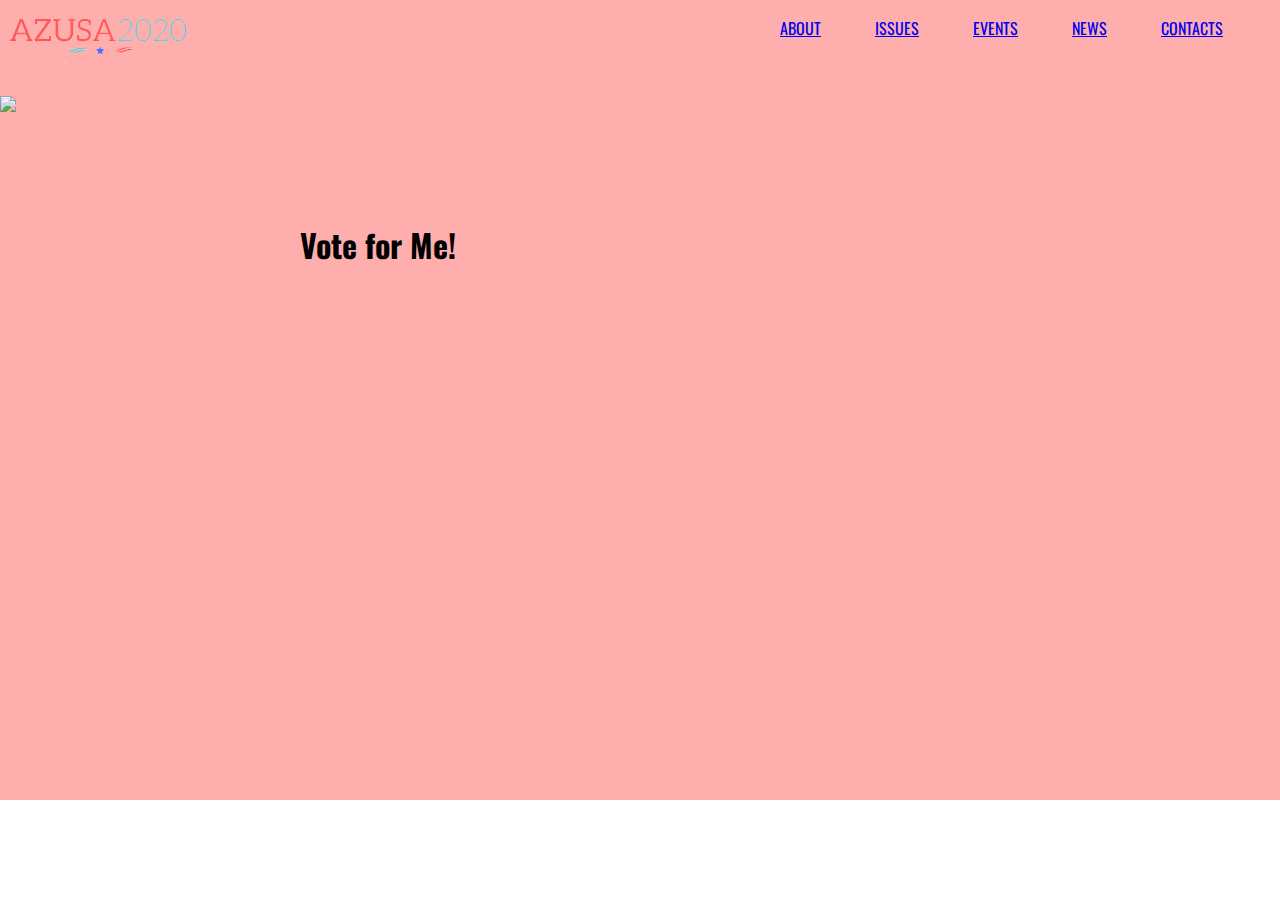
==== index/index.html @ 0a0e85ed "update" ====
<!-- we are using html 5 -->
<!DOCTYPE html>
<html>
	<head>
		<title>About</title>
		<meta name = "description"
			content = "Azusa 2020 Presidential Campaign"/>
		<meta name = "keywords"
			content = "waifu" />
		<meta name = "robots" 
			content = "nofollow" />
		<meta http-equiv = "author" 
			content = "Willis Wang & Waylon Peng" />
		<!-- cacheing - not important -->
		<meta http-equiv = "pragma" 
			content = "no-cache" />
		<link href="https://fonts.googleapis.com/css?family=Oswald|Roboto" rel="stylesheet">
		<link rel="stylesheet" type="text/css" href="style.css">
	</head>
	<body>
        <div class = "topbox">
            <div class = "movebox">
                <img src = "../images/AZUSA.png" alt = "logo" id = "logo">
                <ul id = "mainmenu">
                    <li id = "about"><a href = "/">ABOUT</a></li>
                    <li id = "issues"><a href = "/">ISSUES</a></li>
                    <li id = "about"><a href = "/">EVENTS</a></li>
                    <li id = "news"><a href = "/">NEWS</a></li>
                    <li id = "contacts"><a href = "/">CONTACTS</a></li>
                </ul>
            </div>
            <h1 id= "boxtext">Vote for Me!</h1>
            <img id = "nyan" src = "../images/nyan.png">
        </div>
	</body>
</html>
---- index/style.css ----
html, body {
	margin : 0;
	padding : 0;
	border : 0;
	outline : 0;
	font-size : 100%;
	background: transparent;
	padding : 0px;
	vertical-align: baseline;
}
body {
	font-family: 'Oswald', sans-serif;
}

.topbox {
    padding: 0px 0px 0px 0px;
    position: fixed;
    width: 100%;
    margin: inherit;
    background : #FFAEAE;
    background : rgba(255, 174, 174, 1);
    height: 800px;
}
.movebox {
    position: fixed;
    width: 100%;
    height: 70px;
}
#logo {
    float: left;
    width: 200px;
}
#mainmenu {
    font-family: 'Oswald', sans-serif;
	width : 500px;
    float: right;
    top : 0px;
    right : 0px;
	overflow : auto;
}
#mainmenu li {
	display: inline;
    margin-right : 10%;
}
#boxtext{
    position: relative;
    width: 300px;
    height: 50px;
    top : 200px;
    left: 300px;
}
#nyan{
    posiiton:absolute;
    top: 100px;
    margin-right: 10%;
}
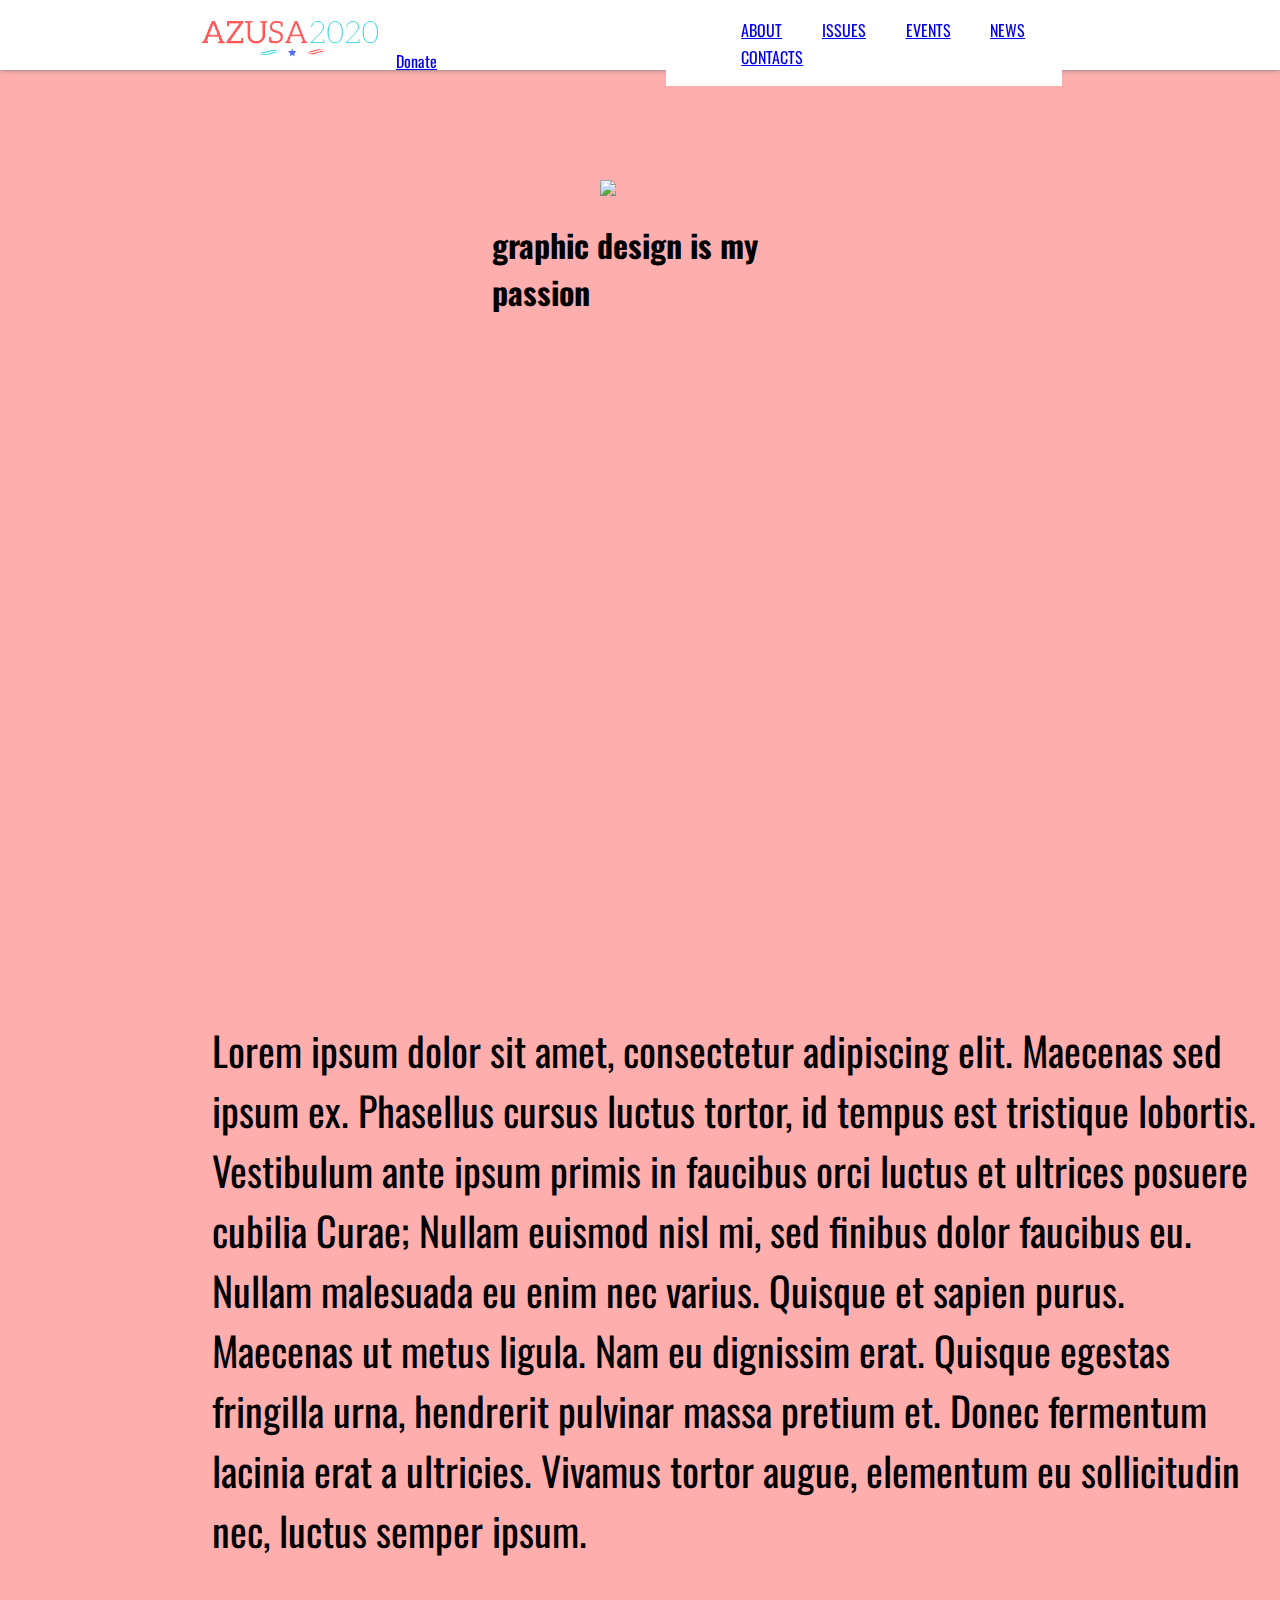
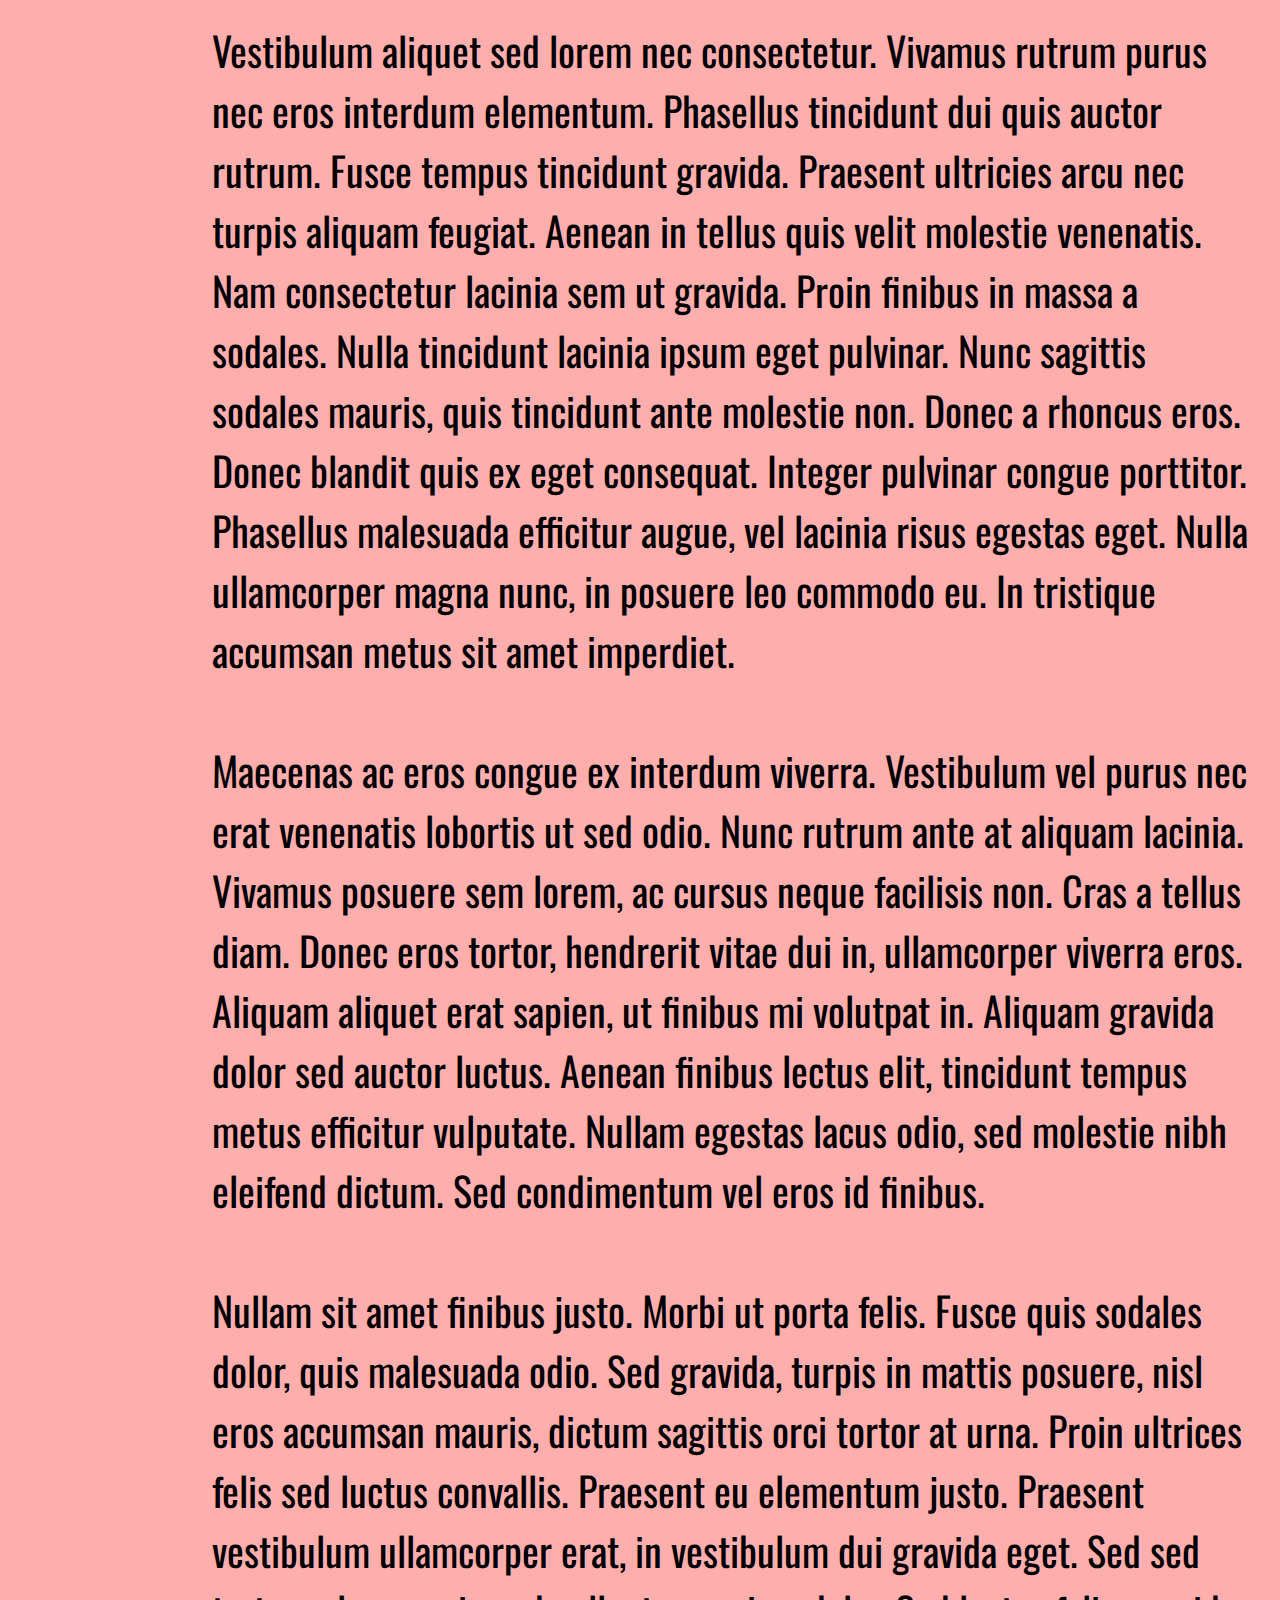
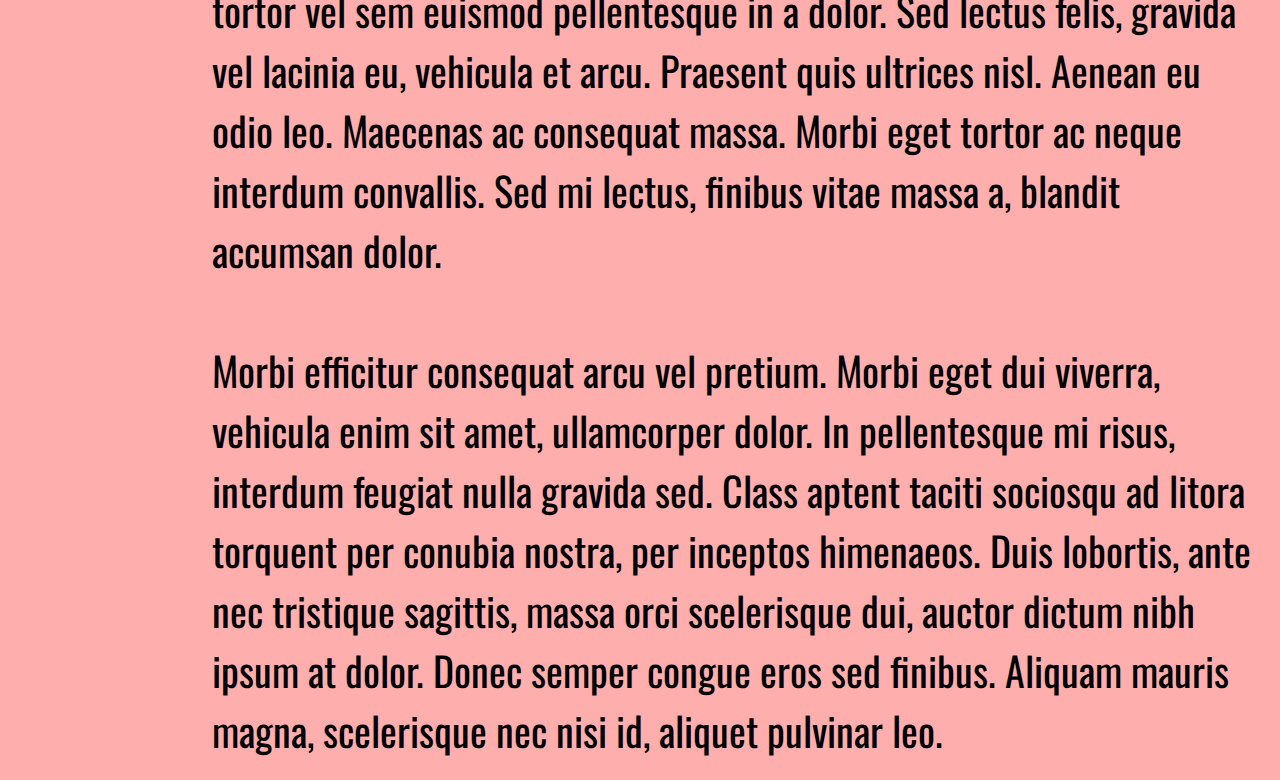
==== commit 44b8d496: "Percentage width, donate button, code cleanup, broke menubar" ====
--- a/index/index.html
+++ b/index/index.html
@@ -18,19 +18,30 @@
 		<link rel="stylesheet" type="text/css" href="style.css">
 	</head>
 	<body>
-        <div class = "topbox">
-            <div class = "movebox">
-                <img src = "../images/AZUSA.png" alt = "logo" id = "logo">
-                <ul id = "mainmenu">
-                    <li id = "about"><a href = "/">ABOUT</a></li>
-                    <li id = "issues"><a href = "/">ISSUES</a></li>
-                    <li id = "about"><a href = "/">EVENTS</a></li>
-                    <li id = "news"><a href = "/">NEWS</a></li>
-                    <li id = "contacts"><a href = "/">CONTACTS</a></li>
-                </ul>
-            </div>
-            <h1 id= "boxtext">Vote for Me!</h1>
-            <img id = "nyan" src = "../images/nyan.png">
+        <div class="topbox"></div>
+        <div class = "menu">
+            <img src = "../images/AZUSA.png" alt = "logo" id = "logo">
+            <ul id = "mainmenu">
+                <li id = "about"><a href = "/">ABOUT</a></li>
+                <li id = "issues"><a href = "/">ISSUES</a></li>
+                <li id = "about"><a href = "/">EVENTS</a></li>
+                <li id = "news"><a href = "/">NEWS</a></li>
+                <li id = "contacts"><a href = "/">CONTACTS</a></li>
+            </ul>
+            <a href="/" class="topbutton" id="donate">Donate</a>
         </div>
+        <h1 id= "boxtext">graphic design is my passion</h1>
+        <img id = "nyan" src = "../images/azunyan.png">
+        <t class="text">
+            Lorem ipsum dolor sit amet, consectetur adipiscing elit. Maecenas sed ipsum ex. Phasellus cursus luctus tortor, id tempus est tristique lobortis. Vestibulum ante ipsum primis in faucibus orci luctus et ultrices posuere cubilia Curae; Nullam euismod nisl mi, sed finibus dolor faucibus eu. Nullam malesuada eu enim nec varius. Quisque et sapien purus. Maecenas ut metus ligula. Nam eu dignissim erat. Quisque egestas fringilla urna, hendrerit pulvinar massa pretium et. Donec fermentum lacinia erat a ultricies. Vivamus tortor augue, elementum eu sollicitudin nec, luctus semper ipsum. <br><br>
+
+            Vestibulum aliquet sed lorem nec consectetur. Vivamus rutrum purus nec eros interdum elementum. Phasellus tincidunt dui quis auctor rutrum. Fusce tempus tincidunt gravida. Praesent ultricies arcu nec turpis aliquam feugiat. Aenean in tellus quis velit molestie venenatis. Nam consectetur lacinia sem ut gravida. Proin finibus in massa a sodales. Nulla tincidunt lacinia ipsum eget pulvinar. Nunc sagittis sodales mauris, quis tincidunt ante molestie non. Donec a rhoncus eros. Donec blandit quis ex eget consequat. Integer pulvinar congue porttitor. Phasellus malesuada efficitur augue, vel lacinia risus egestas eget. Nulla ullamcorper magna nunc, in posuere leo commodo eu. In tristique accumsan metus sit amet imperdiet. <br><br>
+
+            Maecenas ac eros congue ex interdum viverra. Vestibulum vel purus nec erat venenatis lobortis ut sed odio. Nunc rutrum ante at aliquam lacinia. Vivamus posuere sem lorem, ac cursus neque facilisis non. Cras a tellus diam. Donec eros tortor, hendrerit vitae dui in, ullamcorper viverra eros. Aliquam aliquet erat sapien, ut finibus mi volutpat in. Aliquam gravida dolor sed auctor luctus. Aenean finibus lectus elit, tincidunt tempus metus efficitur vulputate. Nullam egestas lacus odio, sed molestie nibh eleifend dictum. Sed condimentum vel eros id finibus. <br><br>
+
+            Nullam sit amet finibus justo. Morbi ut porta felis. Fusce quis sodales dolor, quis malesuada odio. Sed gravida, turpis in mattis posuere, nisl eros accumsan mauris, dictum sagittis orci tortor at urna. Proin ultrices felis sed luctus convallis. Praesent eu elementum justo. Praesent vestibulum ullamcorper erat, in vestibulum dui gravida eget. Sed sed tortor vel sem euismod pellentesque in a dolor. Sed lectus felis, gravida vel lacinia eu, vehicula et arcu. Praesent quis ultrices nisl. Aenean eu odio leo. Maecenas ac consequat massa. Morbi eget tortor ac neque interdum convallis. Sed mi lectus, finibus vitae massa a, blandit accumsan dolor.<br><br>
+
+            Morbi efficitur consequat arcu vel pretium. Morbi eget dui viverra, vehicula enim sit amet, ullamcorper dolor. In pellentesque mi risus, interdum feugiat nulla gravida sed. Class aptent taciti sociosqu ad litora torquent per conubia nostra, per inceptos himenaeos. Duis lobortis, ante nec tristique sagittis, massa orci scelerisque dui, auctor dictum nibh ipsum at dolor. Donec semper congue eros sed finibus. Aliquam mauris magna, scelerisque nec nisi id, aliquet pulvinar leo.
+        </t>
 	</body>
 </html>
--- a/index/style.css
+++ b/index/style.css
@@ -1,5 +1,5 @@
 html, body {
-	margin : 0;
+	margin: 0 auto auto auto;
 	padding : 0;
 	border : 0;
 	outline : 0;
@@ -7,40 +7,56 @@
 	background: transparent;
 	padding : 0px;
 	vertical-align: baseline;
+
 }
 body {
 	font-family: 'Oswald', sans-serif;
+    background-color: #FFAEAE;
+    width: 70%;
 }
-
+.menu {
+    position: fixed;
+    width: 68%;
+    height: 70px;
+    top: 0px;
+    z-index: 999;
+}
 .topbox {
-    padding: 0px 0px 0px 0px;
     position: fixed;
-    width: 100%;
-    margin: inherit;
-    background : #FFAEAE;
-    background : rgba(255, 174, 174, 1);
-    height: 800px;
-}
-.movebox {
-    position: fixed;
+    background: #fff;
+    left: 0px;
     width: 100%;
     height: 70px;
+    top: 0px;
+    box-shadow: 0px 0px 5px #777777;
+    z-index: 998;
 }
 #logo {
-    float: left;
+    position: relative;
+    top: 2px;
     width: 200px;
 }
 #mainmenu {
+    position: relative;
     font-family: 'Oswald', sans-serif;
-	width : 500px;
+    width: 41%;
+    height: 70px;
     float: right;
-    top : 0px;
-    right : 0px;
-	overflow : auto;
+    overflow : hidden;
+    background: #fff;
 }
 #mainmenu li {
+    text-align: center;
+    vertical-align: middle;
 	display: inline;
-    margin-right : 10%;
+    margin-left : 10%;
+}
+topbutton {
+    position: relative;
+    float: right;
+    height: 70px;
+    top: 5px;
+    background: #fff;
 }
 #boxtext{
     position: relative;
@@ -50,8 +66,19 @@
     left: 300px;
 }
 #nyan{
-    posiiton:absolute;
-    top: 100px;
+    position: absolute;
+    top: auto;
+    bottom: 0px;
+    left: 600px;
     margin-right: 10%;
+    height: 80%;
+}
+t {
+    position: absolute;
+    top: 1000px;
+    padding: 20px 20px 20px 20px;
+    font-size: 40px;
+    min-width: 100px;
+
 }
 
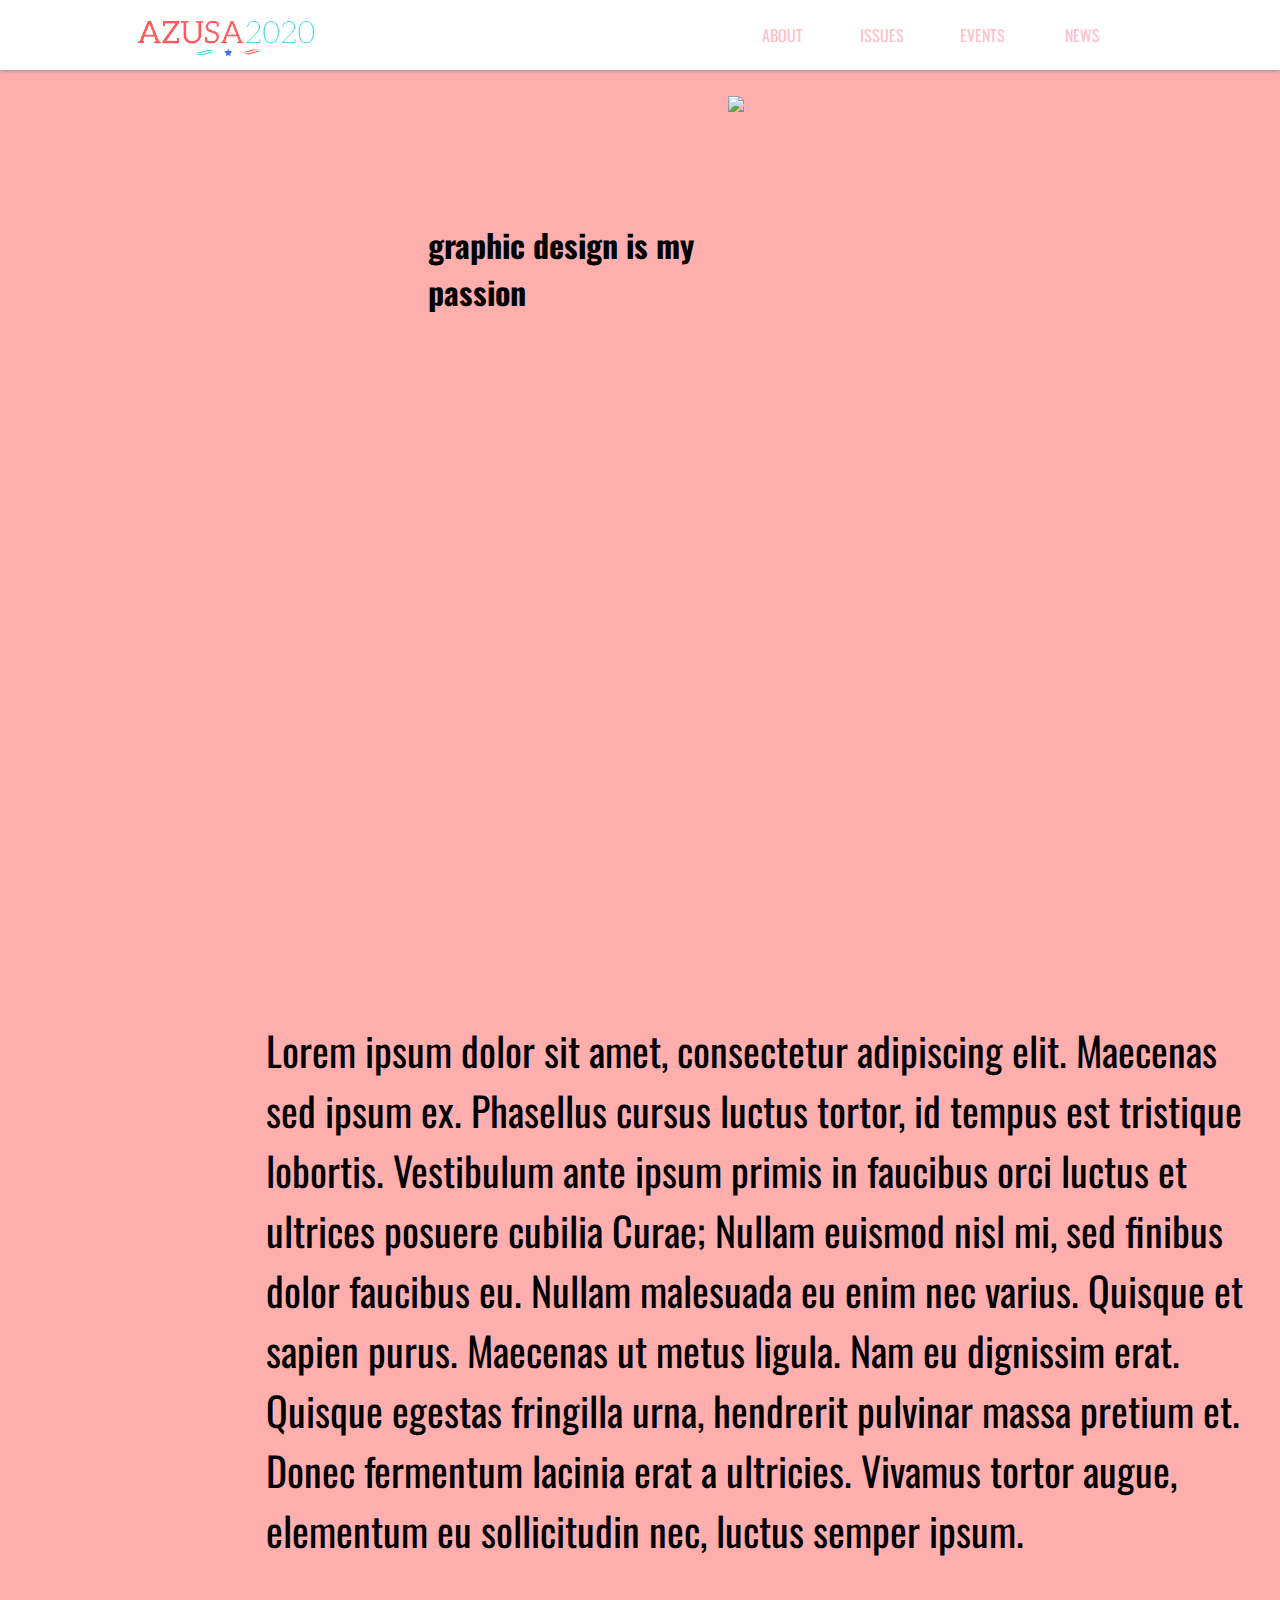
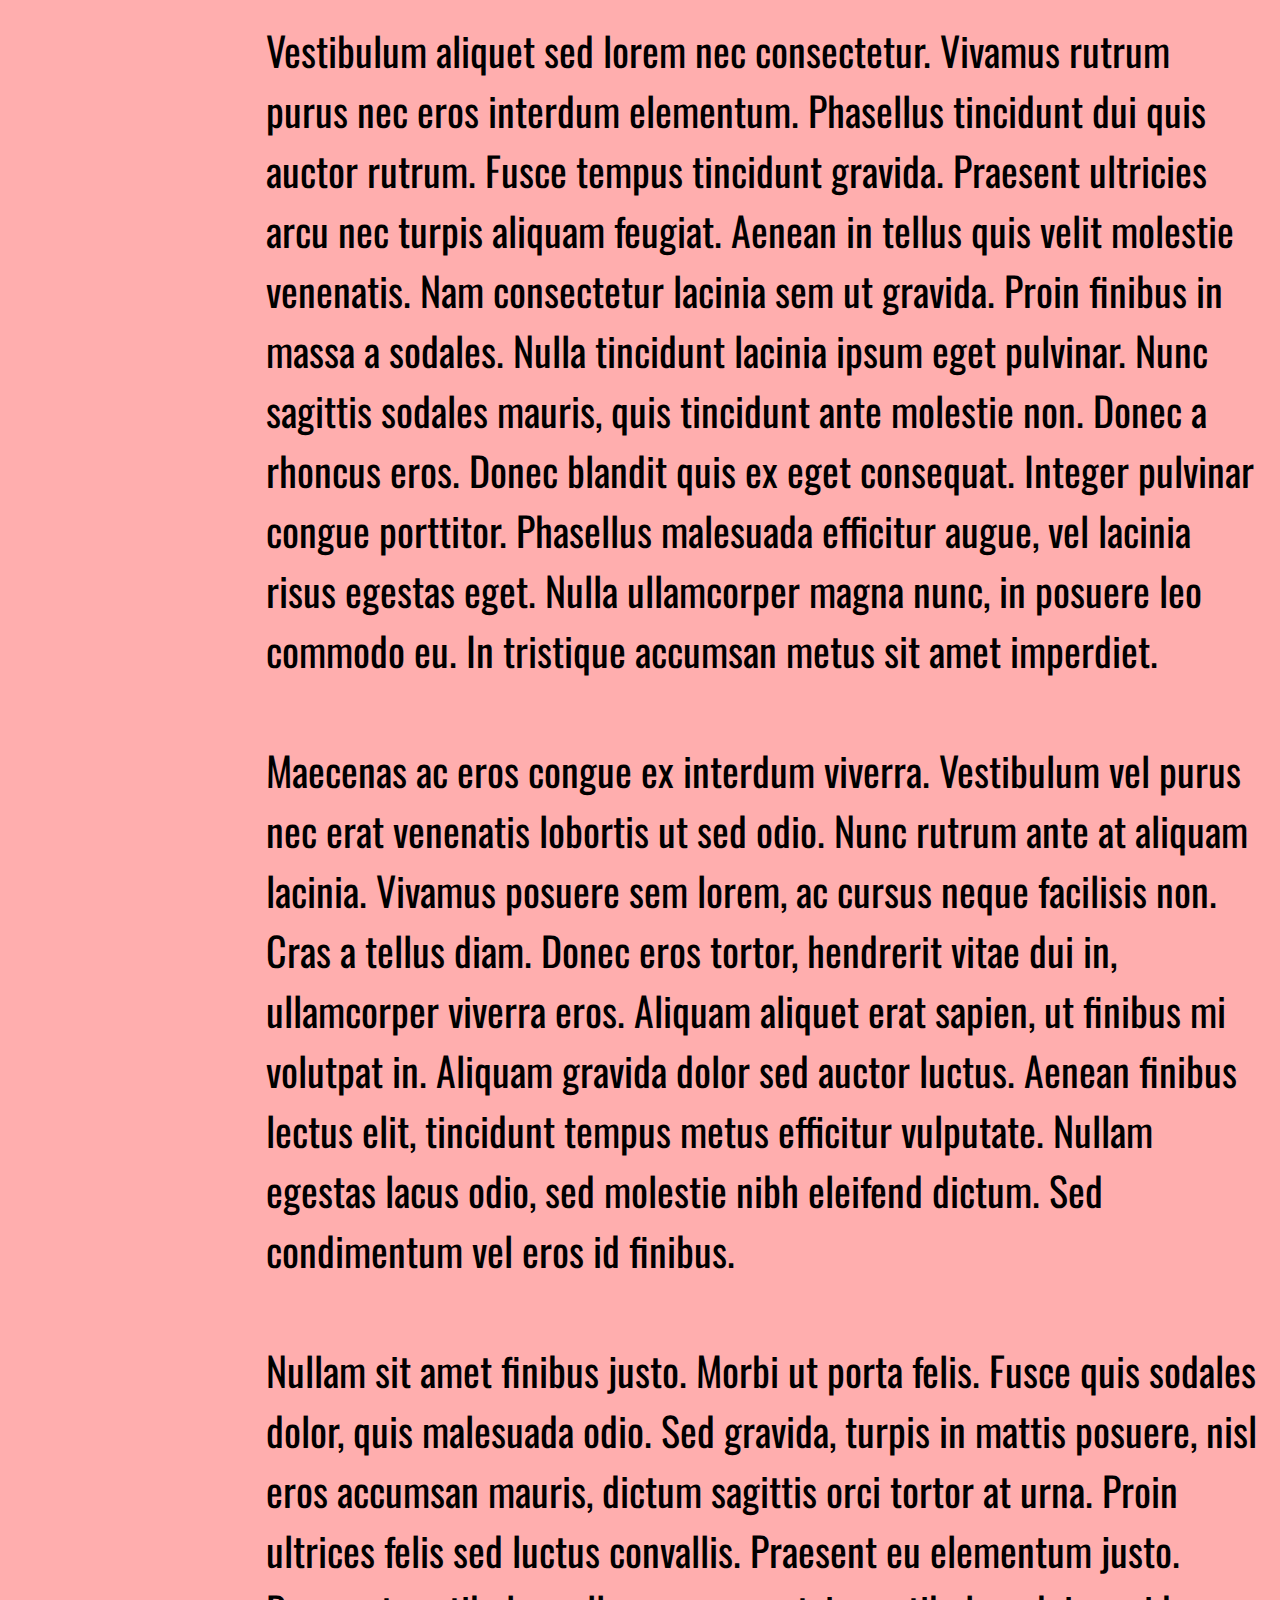
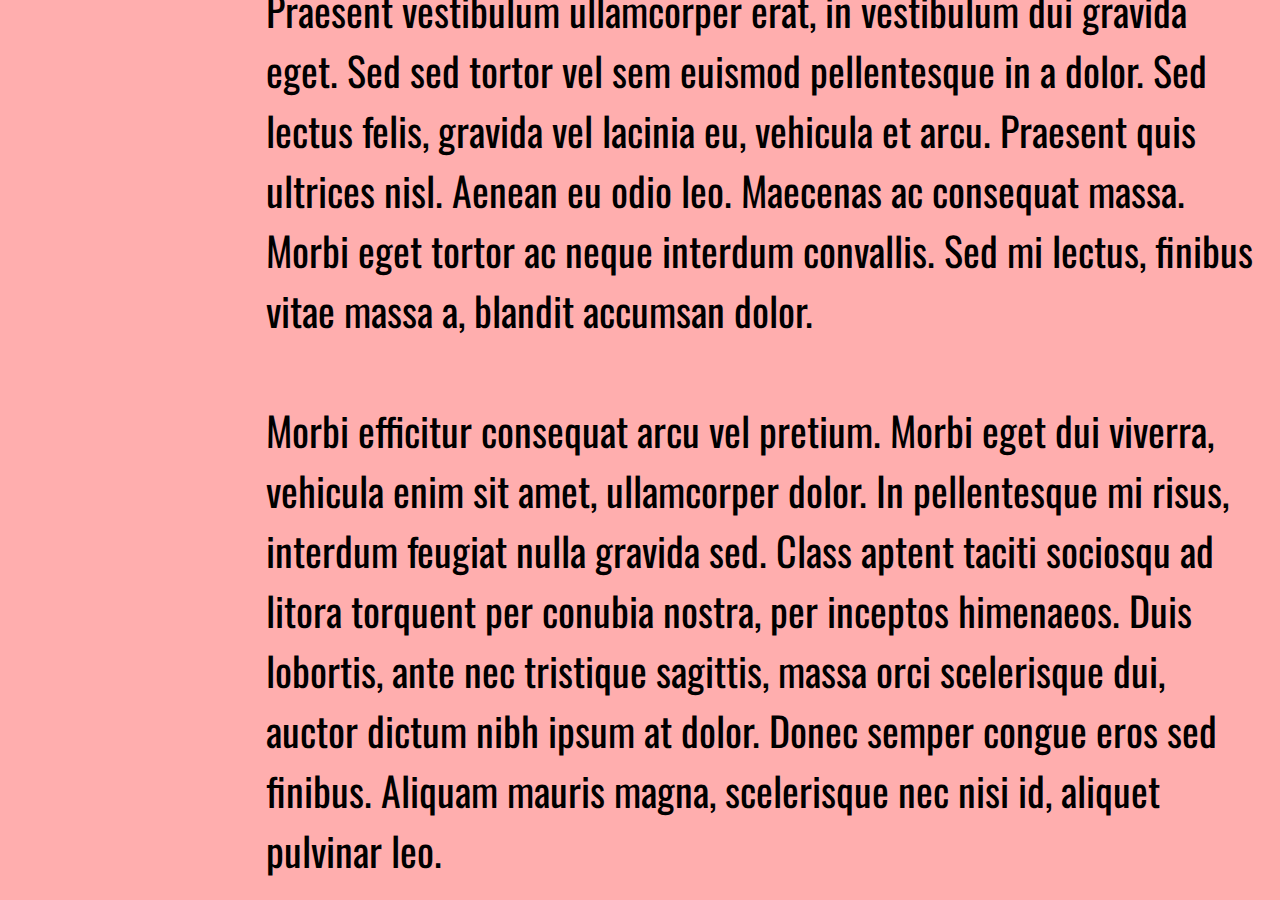
==== commit 4202f1de: "Topbar buttons and transitions, page margins" ====
--- a/index/index.html
+++ b/index/index.html
@@ -18,18 +18,17 @@
 		<link rel="stylesheet" type="text/css" href="style.css">
 	</head>
 	<body>
-        <div class="topbox"></div>
-        <div class = "menu">
+        <div class="topbox">
             <img src = "../images/AZUSA.png" alt = "logo" id = "logo">
             <ul id = "mainmenu">
-                <li id = "about"><a href = "/">ABOUT</a></li>
-                <li id = "issues"><a href = "/">ISSUES</a></li>
-                <li id = "about"><a href = "/">EVENTS</a></li>
-                <li id = "news"><a href = "/">NEWS</a></li>
-                <li id = "contacts"><a href = "/">CONTACTS</a></li>
+                <li id = "about"><a href = "/"><div class="menubutton">ABOUT</div></a></li>
+                <li id = "issues"><a href = "/"><div class="menubutton">ISSUES</div></a></li>
+                <li id = "about"><a href = "/"><div class="menubutton">EVENTS</div></a></li>
+                <li id = "news"><a href = "/"><div class="menubutton">NEWS</div></a></li>
+                <li id = "contacts"><a href = "/"><div class="menubutton">CONTACT</div></a></li>
             </ul>
-            <a href="/" class="topbutton" id="donate">Donate</a>
         </div>
+        <div class="topbg"></div>
         <h1 id= "boxtext">graphic design is my passion</h1>
         <img id = "nyan" src = "../images/azunyan.png">
         <t class="text">
--- a/index/style.css
+++ b/index/style.css
@@ -1,35 +1,45 @@
 html, body {
-	margin: 0 auto auto auto;
-	padding : 0;
-	border : 0;
-	outline : 0;
+	margin: 0px;
+	padding : 0px;
+	border : 0px;
+	outline : 0px;
 	font-size : 100%;
 	background: transparent;
 	padding : 0px;
-	vertical-align: baseline;
-
 }
 body {
 	font-family: 'Oswald', sans-serif;
     background-color: #FFAEAE;
-    width: 70%;
+    left: auto;
+    right: auto;
+    margin-left: 10%;
+    margin-right: 10%;
+    margin-top: 0px;
+    width:100%%;
 }
 .menu {
+    position: relative;
+    width: 68%;
+    z-index: 999;
+}
+.topbox {
     position: fixed;
-    width: 68%;
+    right: auto;
+    width: 80%;
     height: 70px;
     top: 0px;
     z-index: 999;
 }
-.topbox {
+.topbg {
     position: fixed;
-    background: #fff;
+    display: block;
     left: 0px;
+    top: 0px;
     width: 100%;
     height: 70px;
-    top: 0px;
-    box-shadow: 0px 0px 5px #777777;
-    z-index: 998;
+    background: #fff;
+    box-shadow: 0px 0px 5px 0px #777777;
+    z-index: 998
 }
 #logo {
     position: relative;
@@ -38,25 +48,40 @@
 }
 #mainmenu {
     position: relative;
+    padding: none;
+    margin: 0px 0px 0px 0px;
     font-family: 'Oswald', sans-serif;
+    height: 70px;
     width: 41%;
-    height: 70px;
     float: right;
     overflow : hidden;
+    top: 0px;
     background: #fff;
+    text-align: center;
+    vertical-align: middle;
 }
 #mainmenu li {
-    text-align: center;
-    vertical-align: middle;
-	display: inline;
-    margin-left : 10%;
+    position: relative;
+    display: block;
+    float: left;
+    width: 100px;
+    height: 70px;
 }
-topbutton {
+#mainmenu a {
     position: relative;
-    float: right;
-    height: 70px;
-    top: 5px;
-    background: #fff;
+    line-height: 70px;
+}
+#mainmenu a:link {
+    text-decoration: none;
+    color: pink;
+}
+#mainmenu a:visited {
+    text-decoration: none;
+    color: pink;
+}
+#mainmenu div:hover {
+    -webkit-transition: background-color 0.2s;
+    background-color: lightcoral;
 }
 #boxtext{
     position: relative;
@@ -66,12 +91,12 @@
     left: 300px;
 }
 #nyan{
-    position: absolute;
+    position: relative;
     top: auto;
     bottom: 0px;
     left: 600px;
     margin-right: 10%;
-    height: 80%;
+    height: 10%;
 }
 t {
     position: absolute;
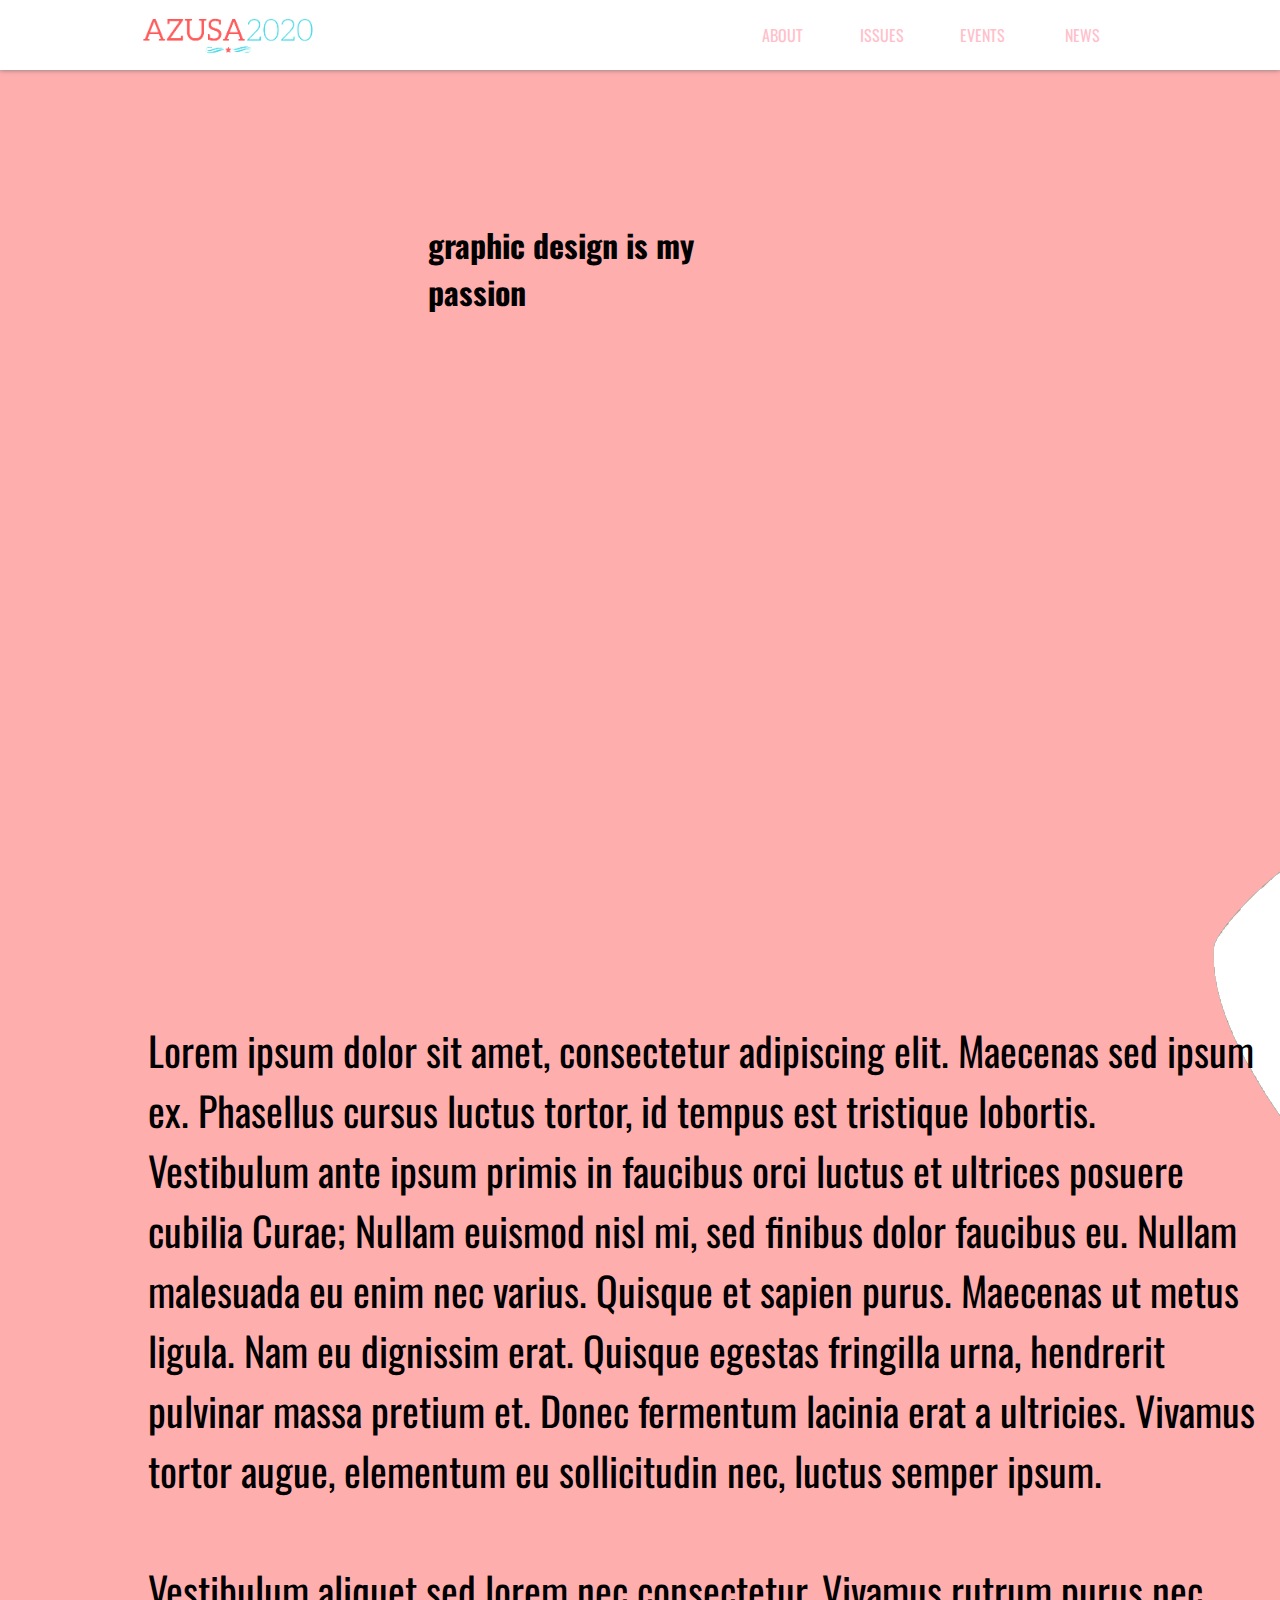
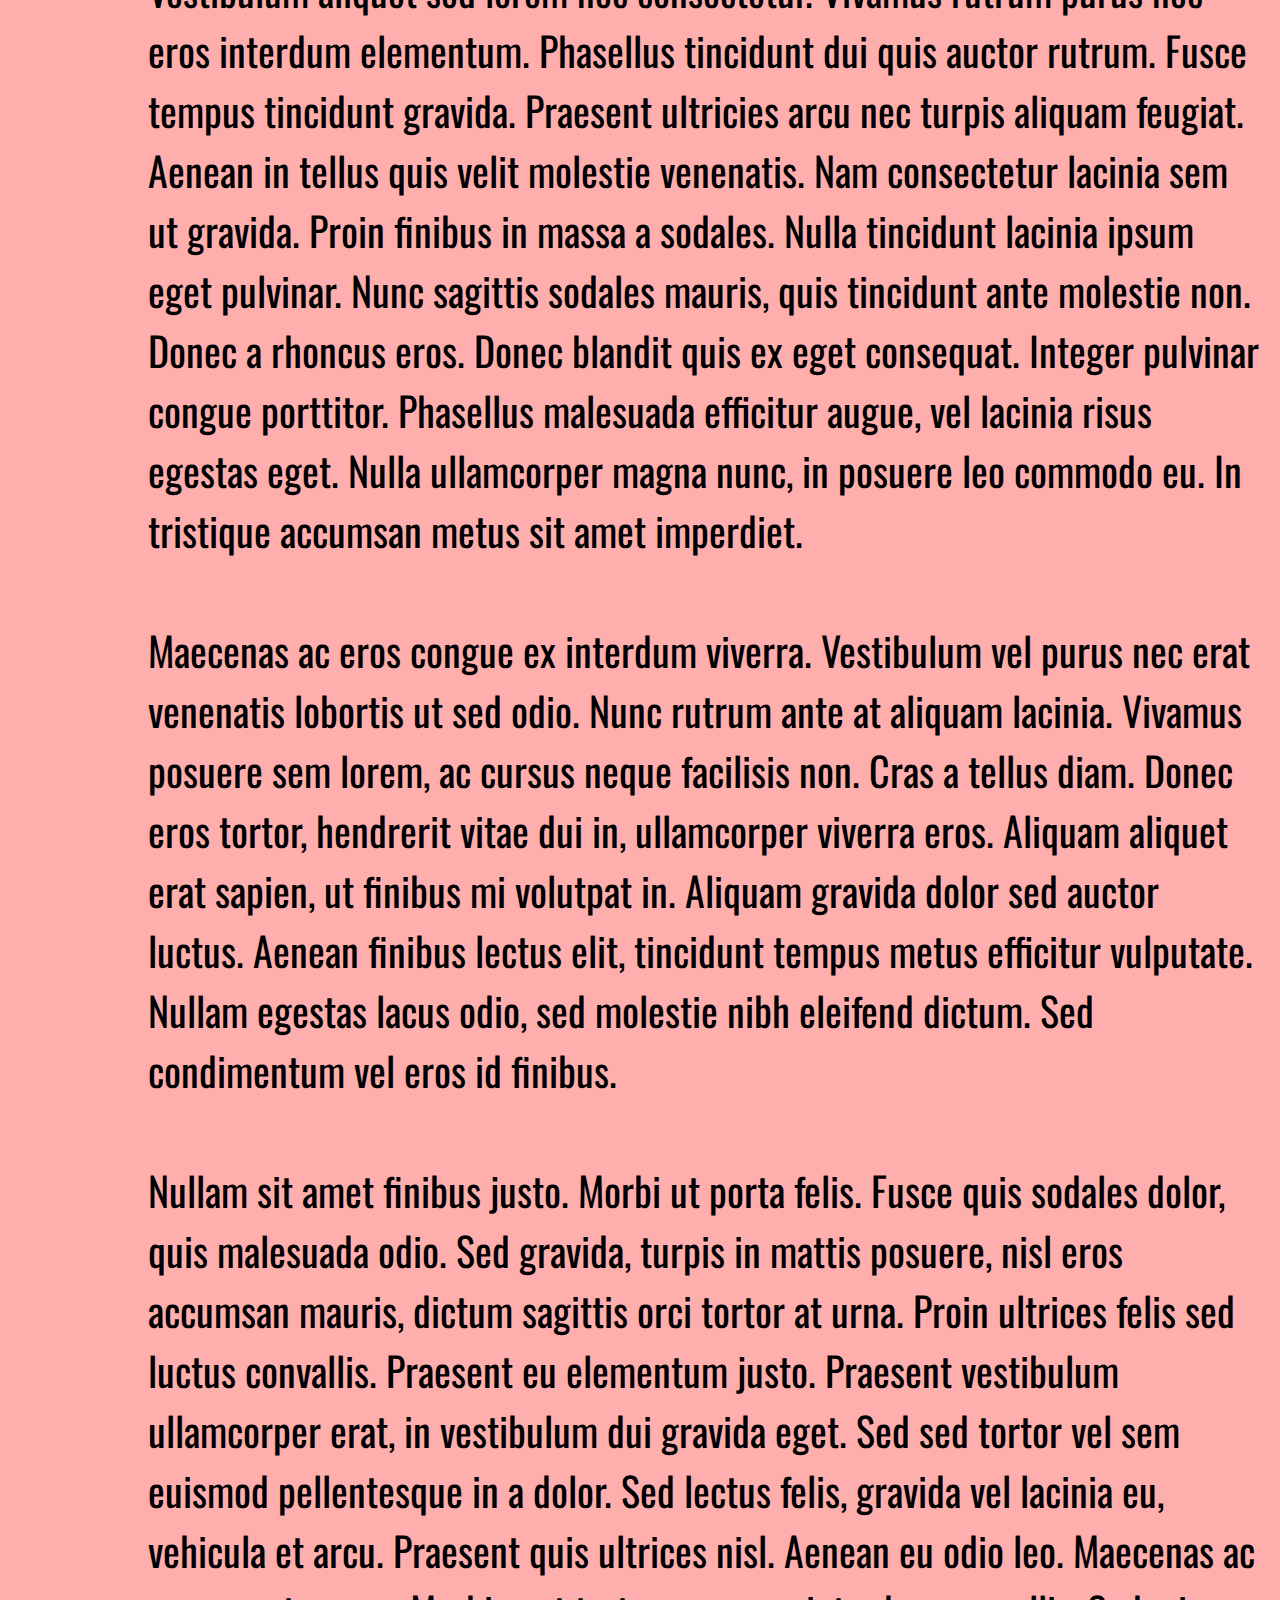
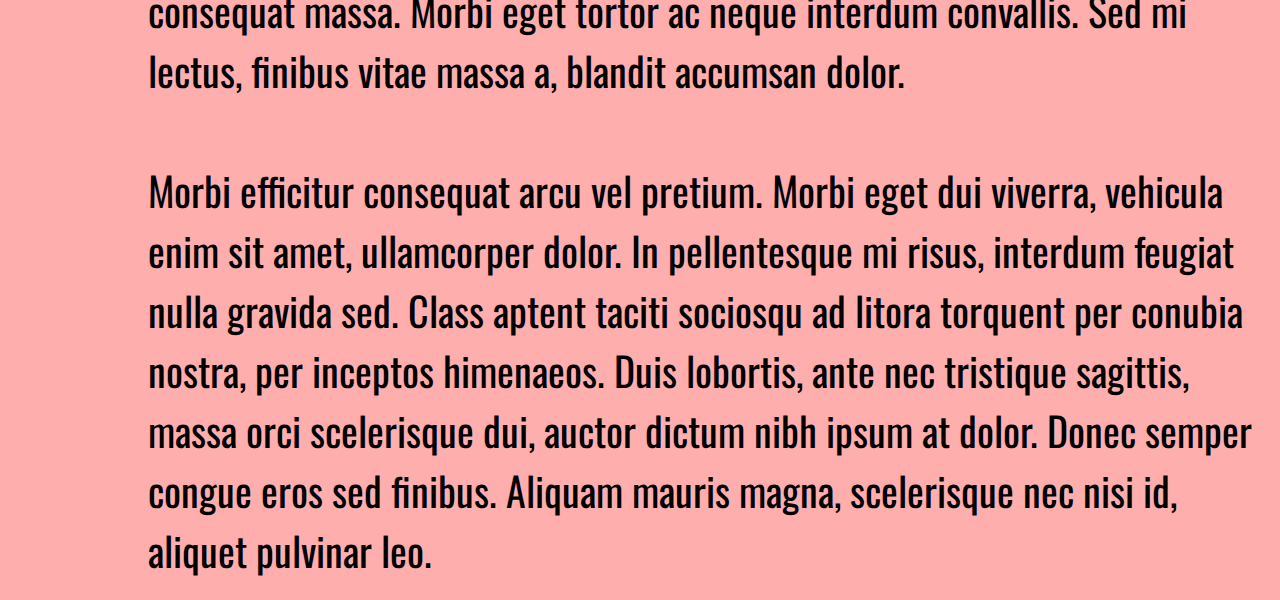
==== commit 221f65a9: "Merge remote-tracking branch 'origin/dev' into dev" ====
--- a/index/index.html
+++ b/index/index.html
@@ -19,7 +19,7 @@
 	</head>
 	<body>
         <div class="topbox">
-            <img src = "../images/AZUSA.png" alt = "logo" id = "logo">
+            <img src = "AZUSA.png" alt = "logo" id = "logo">
             <ul id = "mainmenu">
                 <li id = "about"><a href = "/"><div class="menubutton">ABOUT</div></a></li>
                 <li id = "issues"><a href = "/"><div class="menubutton">ISSUES</div></a></li>
@@ -30,7 +30,7 @@
         </div>
         <div class="topbg"></div>
         <h1 id= "boxtext">graphic design is my passion</h1>
-        <img id = "nyan" src = "../images/azunyan.png">
+        <img id = "nyan" src = "azunyanshadow.png">
         <t class="text">
             Lorem ipsum dolor sit amet, consectetur adipiscing elit. Maecenas sed ipsum ex. Phasellus cursus luctus tortor, id tempus est tristique lobortis. Vestibulum ante ipsum primis in faucibus orci luctus et ultrices posuere cubilia Curae; Nullam euismod nisl mi, sed finibus dolor faucibus eu. Nullam malesuada eu enim nec varius. Quisque et sapien purus. Maecenas ut metus ligula. Nam eu dignissim erat. Quisque egestas fringilla urna, hendrerit pulvinar massa pretium et. Donec fermentum lacinia erat a ultricies. Vivamus tortor augue, elementum eu sollicitudin nec, luctus semper ipsum. <br><br>
 
--- a/index/style.css
+++ b/index/style.css
@@ -17,11 +17,6 @@
     margin-top: 0px;
     width:100%%;
 }
-.menu {
-    position: relative;
-    width: 68%;
-    z-index: 999;
-}
 .topbox {
     position: fixed;
     right: auto;
@@ -40,11 +35,6 @@
     background: #fff;
     box-shadow: 0px 0px 5px 0px #777777;
     z-index: 998
-}
-#logo {
-    position: relative;
-    top: 2px;
-    width: 200px;
 }
 #mainmenu {
     position: relative;
@@ -75,6 +65,11 @@
     text-decoration: none;
     color: pink;
 }
+#logo {
+    position: relative;
+    top: 2px;
+    width: 200px;
+}
 #mainmenu a:visited {
     text-decoration: none;
     color: pink;
@@ -94,7 +89,7 @@
     position: relative;
     top: auto;
     bottom: 0px;
-    left: 600px;
+    left: 400px;
     margin-right: 10%;
     height: 10%;
 }
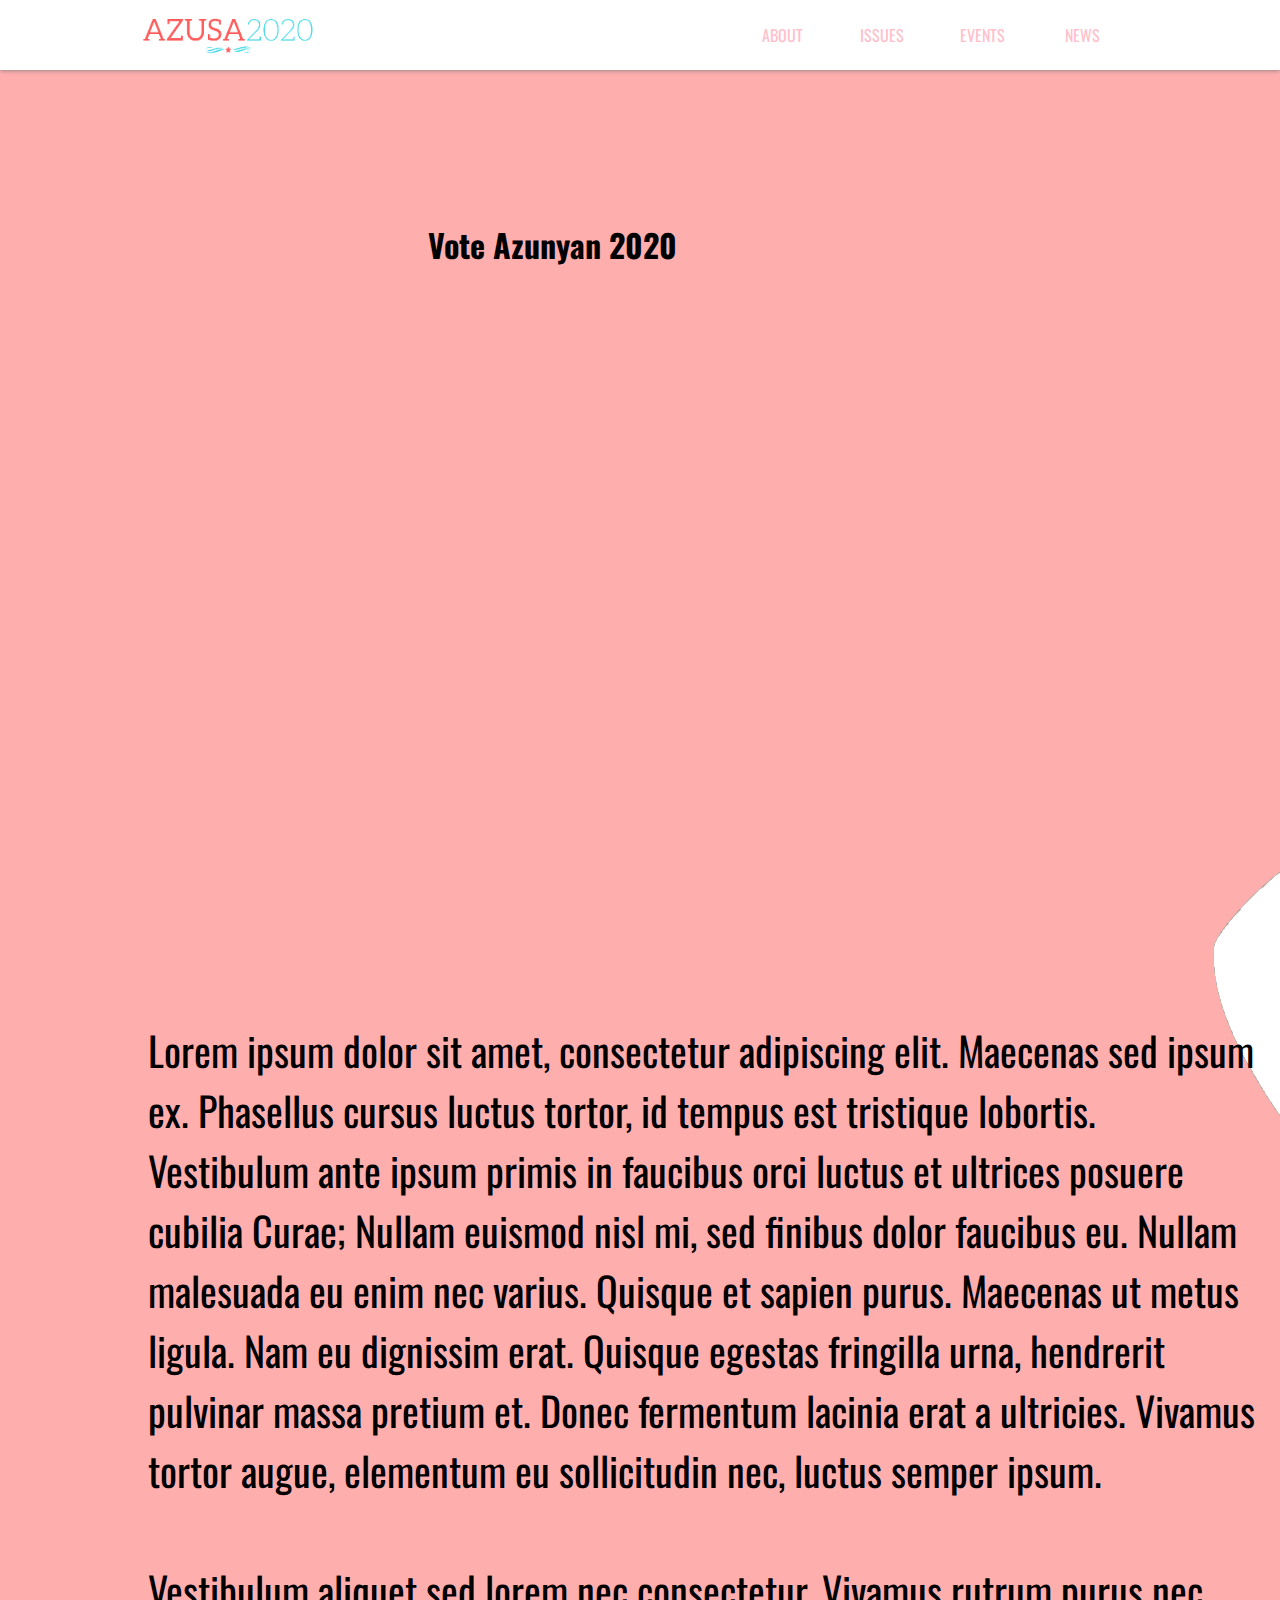
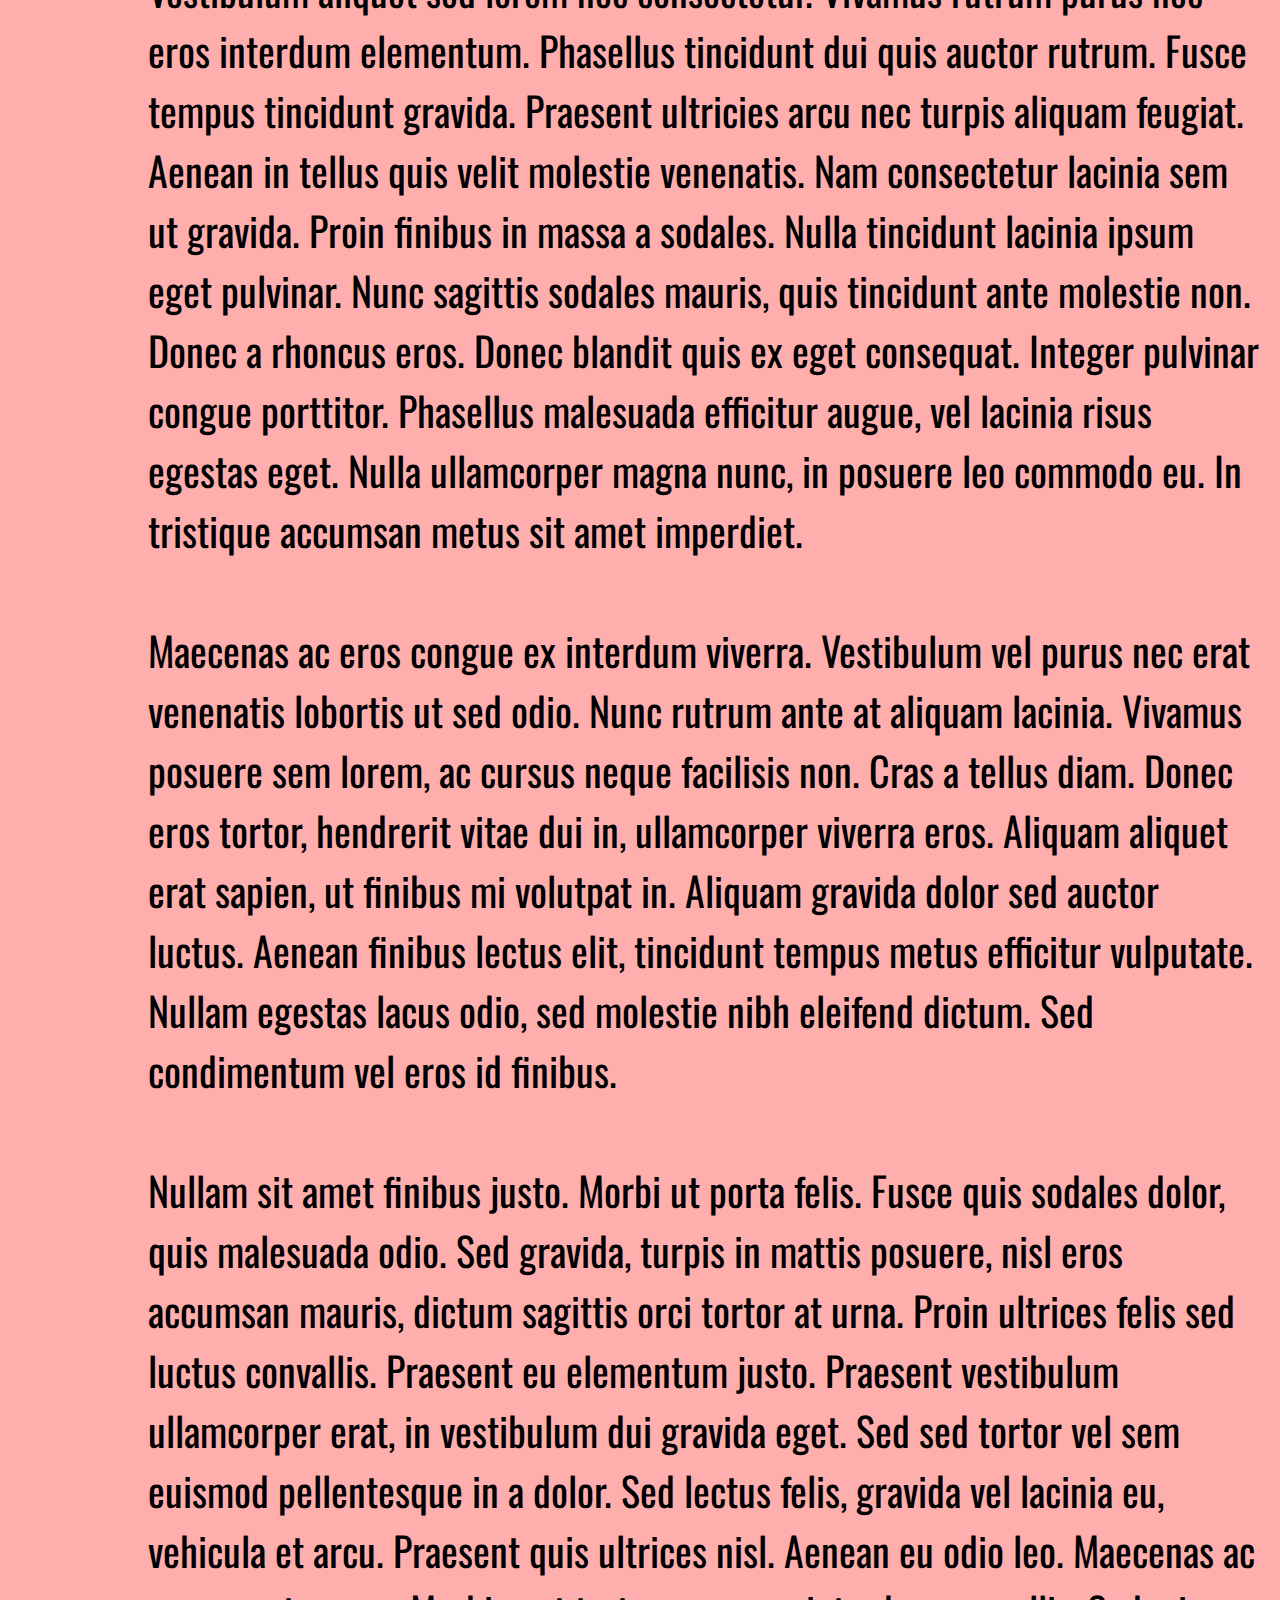
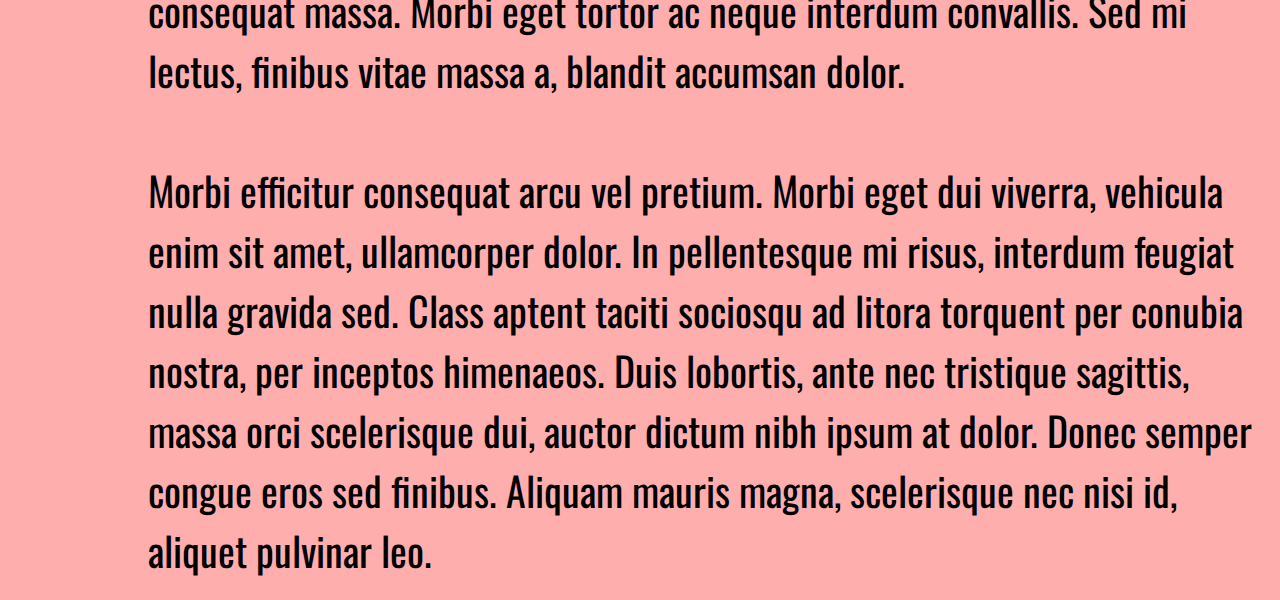
==== commit cd4b2ccb: "added scroll css" ====
--- a/index/index.html
+++ b/index/index.html
@@ -16,6 +16,7 @@
 			content = "no-cache" />
 		<link href="https://fonts.googleapis.com/css?family=Oswald|Roboto" rel="stylesheet">
 		<link rel="stylesheet" type="text/css" href="style.css">
+         <link rel="stylesheet" href="aos.css"/>
 	</head>
 	<body>
         <div class="topbox">
@@ -29,10 +30,15 @@
             </ul>
         </div>
         <div class="topbg"></div>
-        <h1 id= "boxtext">graphic design is my passion</h1>
-        <img id = "nyan" src = "azunyanshadow.png">
-        <t class="text">
-            Lorem ipsum dolor sit amet, consectetur adipiscing elit. Maecenas sed ipsum ex. Phasellus cursus luctus tortor, id tempus est tristique lobortis. Vestibulum ante ipsum primis in faucibus orci luctus et ultrices posuere cubilia Curae; Nullam euismod nisl mi, sed finibus dolor faucibus eu. Nullam malesuada eu enim nec varius. Quisque et sapien purus. Maecenas ut metus ligula. Nam eu dignissim erat. Quisque egestas fringilla urna, hendrerit pulvinar massa pretium et. Donec fermentum lacinia erat a ultricies. Vivamus tortor augue, elementum eu sollicitudin nec, luctus semper ipsum. <br><br>
+        <div id="banner">
+            <h1 id= "boxtext">Vote Azunyan 2020</h1>
+            <img id = "nyan" src = "azunyanshadow.png">
+        </div>
+        <div id = "leftbox">
+        </div>
+        <div id = "rightbox">
+        </div>
+        <t class="text">Lorem ipsum dolor sit amet, consectetur adipiscing elit. Maecenas sed ipsum ex. Phasellus cursus luctus tortor, id tempus est tristique lobortis. Vestibulum ante ipsum primis in faucibus orci luctus et ultrices posuere cubilia Curae; Nullam euismod nisl mi, sed finibus dolor faucibus eu. Nullam malesuada eu enim nec varius. Quisque et sapien purus. Maecenas ut metus ligula. Nam eu dignissim erat. Quisque egestas fringilla urna, hendrerit pulvinar massa pretium et. Donec fermentum lacinia erat a ultricies. Vivamus tortor augue, elementum eu sollicitudin nec, luctus semper ipsum. <br><br>
 
             Vestibulum aliquet sed lorem nec consectetur. Vivamus rutrum purus nec eros interdum elementum. Phasellus tincidunt dui quis auctor rutrum. Fusce tempus tincidunt gravida. Praesent ultricies arcu nec turpis aliquam feugiat. Aenean in tellus quis velit molestie venenatis. Nam consectetur lacinia sem ut gravida. Proin finibus in massa a sodales. Nulla tincidunt lacinia ipsum eget pulvinar. Nunc sagittis sodales mauris, quis tincidunt ante molestie non. Donec a rhoncus eros. Donec blandit quis ex eget consequat. Integer pulvinar congue porttitor. Phasellus malesuada efficitur augue, vel lacinia risus egestas eget. Nulla ullamcorper magna nunc, in posuere leo commodo eu. In tristique accumsan metus sit amet imperdiet. <br><br>
 
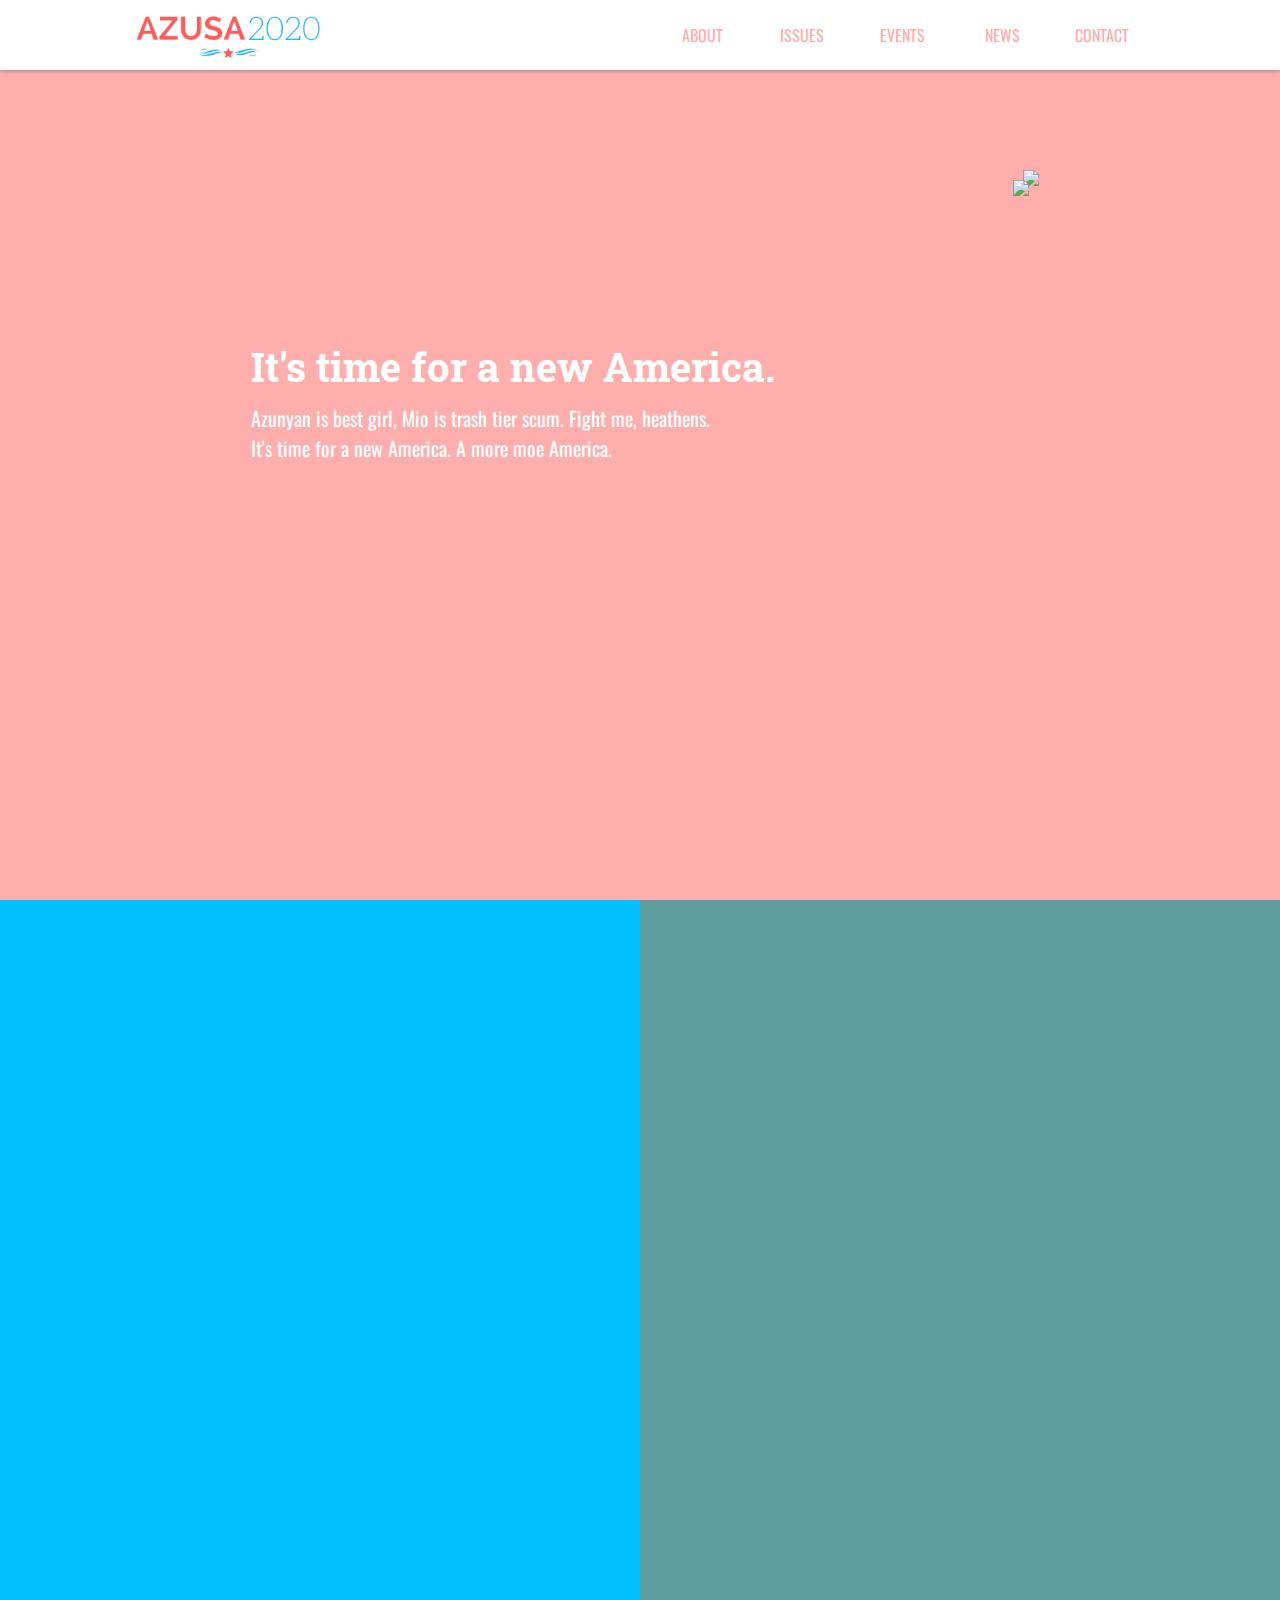
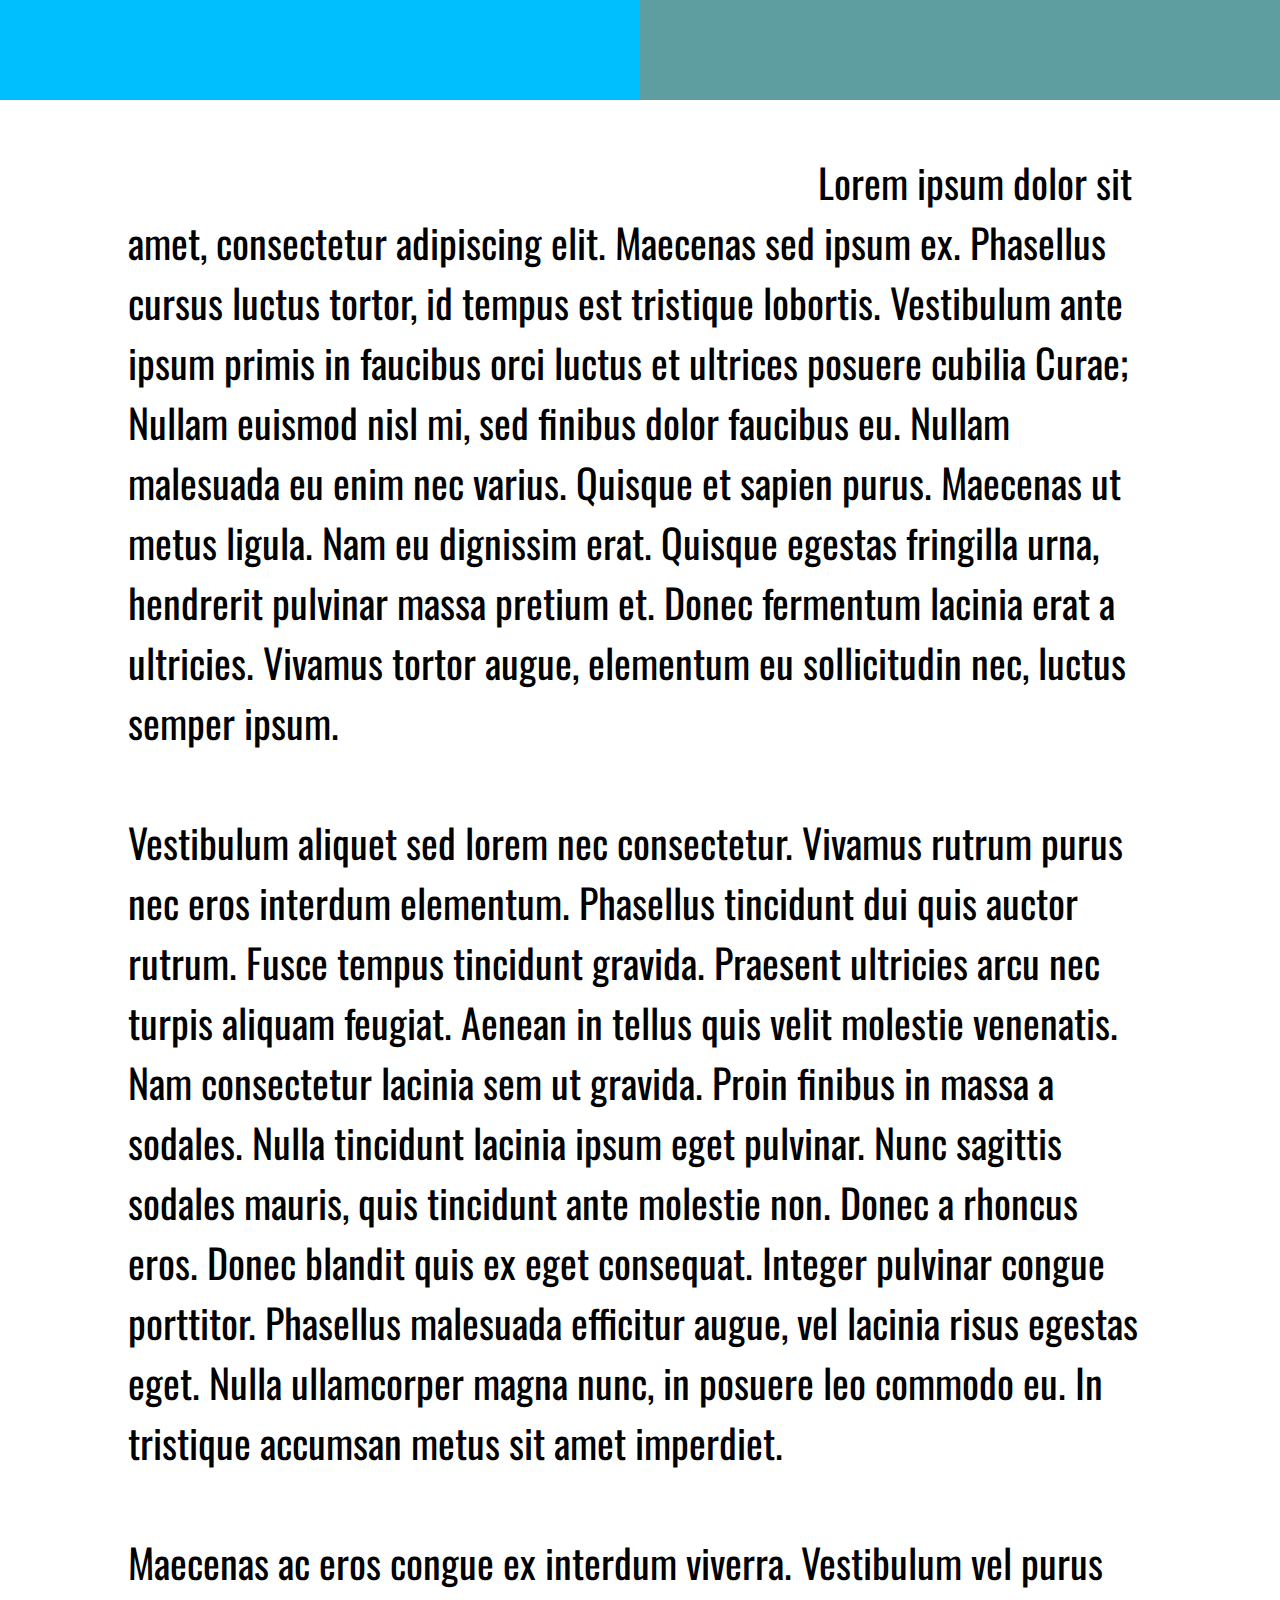
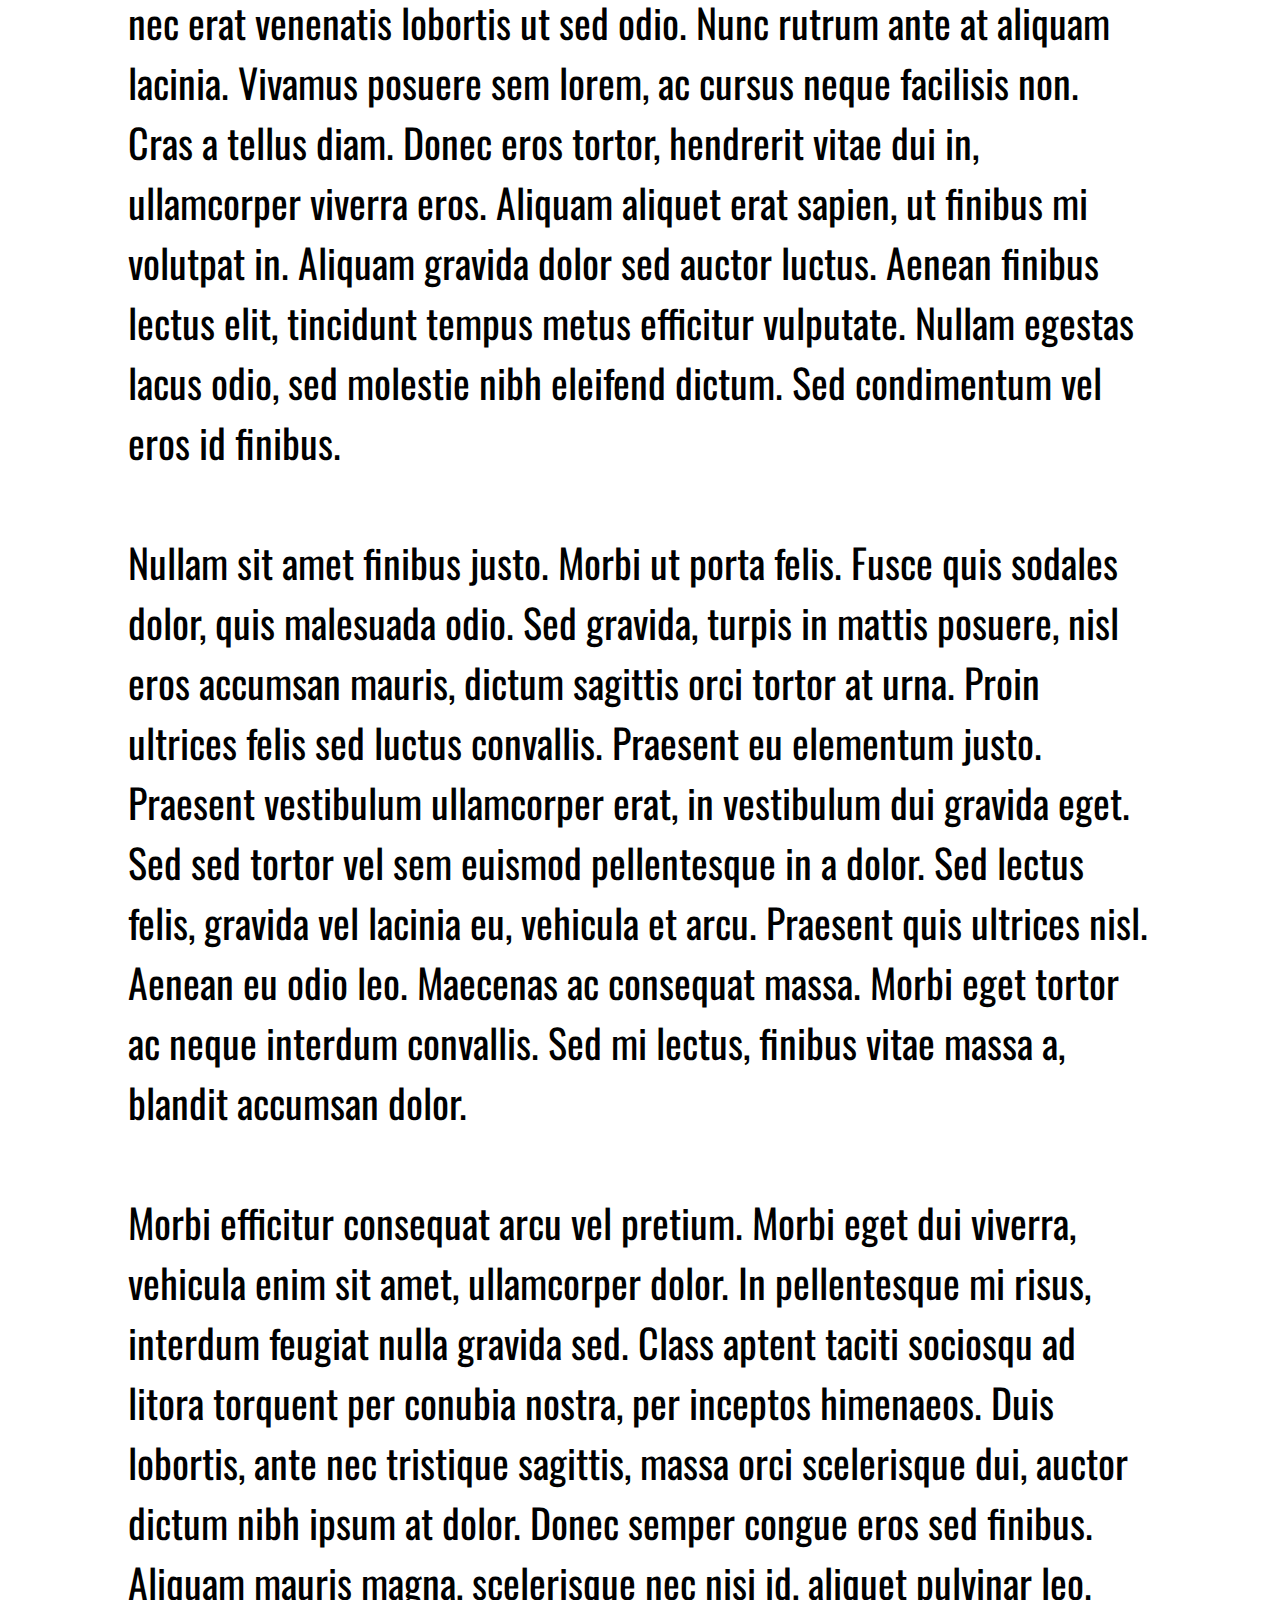
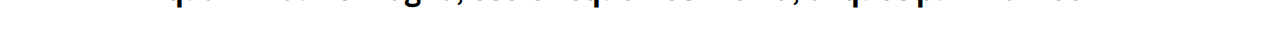
==== commit e2457cea: "Image and text additions, banner recode, top bar optimizations, color tweaks." ====
--- a/index/index.html
+++ b/index/index.html
@@ -10,17 +10,16 @@
 		<meta name = "robots" 
 			content = "nofollow" />
 		<meta http-equiv = "author" 
-			content = "Willis Wang & Waylon Peng" />
+			content = "" />
 		<!-- cacheing - not important -->
 		<meta http-equiv = "pragma" 
 			content = "no-cache" />
-		<link href="https://fonts.googleapis.com/css?family=Oswald|Roboto" rel="stylesheet">
-		<link rel="stylesheet" type="text/css" href="style.css">
-         <link rel="stylesheet" href="aos.css"/>
+		<link href="https://fonts.googleapis.com/css?family=Oswald|Raleway|Roboto|Roboto Slab" rel="stylesheet">
+		<link rel="stylesheet" type="text/css" href="../styles/style.css">
 	</head>
 	<body>
         <div class="topbox">
-            <img src = "AZUSA.png" alt = "logo" id = "logo">
+            <img src = "../assets/logo.png" alt = "logo" id = "logo">
             <ul id = "mainmenu">
                 <li id = "about"><a href = "/"><div class="menubutton">ABOUT</div></a></li>
                 <li id = "issues"><a href = "/"><div class="menubutton">ISSUES</div></a></li>
@@ -31,9 +30,17 @@
         </div>
         <div class="topbg"></div>
         <div id="banner">
-            <h1 id= "boxtext">Vote Azunyan 2020</h1>
-            <img id = "nyan" src = "azunyanshadow.png">
+            <div class="bannertext">
+                <h1>It's time for a new America.</h1>
+                <p>
+                    Azunyan is best girl, Mio is trash tier scum. Fight me, heathens. <br>
+                    It's time for a new America. A more moe America.
+                </p>
+            </div>
+            <img id = "nyanshadow" src = "../assets/azunyanshadow.png">
+                <img id = "nyan" src = "../assets/azunyan.png">
         </div>
+        <div id="bannerbg"></div>
         <div id = "leftbox">
         </div>
         <div id = "rightbox">
--- a/styles/style.css
+++ b/styles/style.css
@@ -0,0 +1,161 @@
+/*FFAEAE*/
+html, body {
+	margin: 0px;
+	padding : 0px;
+	border : 0px;
+	outline : 0px;
+	font-size : 100%;
+	background: transparent;
+	padding : 0px;
+}
+body {
+	font-family: 'Oswald', sans-serif;
+    left: auto;
+    right: auto;
+    margin-left: 10%;
+    margin-right: 10%;
+    margin-top: 0px;
+    width:100%%;
+    color: white;
+}
+.topbox {
+    position: fixed;
+    right: auto;
+    width: 80%;
+    height: 70px;
+    top: 0px;
+    z-index: 999;
+}
+.topbg {
+    position: fixed;
+    display: block;
+    left: 0px;
+    top: 0px;
+    width: 100%;
+    height: 70px;
+    background: #fff;
+    box-shadow: 0px 0px 5px 0px #777777;
+    z-index: 998
+}
+#logo {
+    position: relative;
+    top: 5px;
+    width: 200px;
+}
+#mainmenu {
+    position: relative;
+    padding: none;
+    margin: 0px 0px 0px 0px;
+    font-family: 'Oswald', sans-serif;
+    height: 70px;
+    float: right;
+    overflow : hidden;
+    top: 0px;
+    background: #fff;
+    text-align: center;
+    vertical-align: middle;
+}
+#mainmenu li {
+    position: relative;
+    display: block;
+    float: left;
+    height: 70px;
+    width: 100px;
+}
+#mainmenu a {
+    position: relative;
+    line-height: 70px;
+}
+#mainmenu a:link {
+    text-decoration: none;
+    color: #FFAEAE;
+}
+#mainmenu a:visited {
+    text-decoration: none;
+    color: #FFAEAE;
+}
+#mainmenu div:hover {
+    -webkit-transition: background-color 0.2s;
+    background-color: lightcoral;
+}
+#banner {
+    position: relative;
+    width: 100%;
+    height: 100vh;
+    top: 0px;
+    width: 100%;
+    height: 100vh;
+    z-index: 2;
+}
+#banner .bannertext {
+    position: absolute;
+    display: inline-block;
+    height: 50px;
+    top: 340px;
+    left: 12%;
+}
+#banner h1 {
+    font-family: 'Roboto Slab', sans-serif;
+    margin: 0px 0px 10px 0px;
+    top: 0%;
+    font-size: 40px;
+}
+#banner p {
+    font-family: 'Oswald', sans-serif;
+    margin-top: 0px;
+    top: 0%;
+    font-size: 20px;
+}
+#nyanshadow{
+    position: absolute;
+    top: auto;
+    right: 11%;
+    bottom: 10px;
+    height: 80%;
+}
+#nyan{
+    position: absolute;
+    top: auto;
+    right: 12%;
+    bottom: 0px;
+    height: 80%;
+}
+#bannerbg {
+    position: absolute;
+    display: block;
+    top: 0px;
+    left: 0px;
+    width: 100%;
+    height: 100vh;
+    background: #FFAEAE;
+    box-shadow: 0px 0px 5px 0px #777777;
+}
+#leftbox, #rightbox {
+    display: inline-block
+    top: 0;
+    height: 800px;
+    width : 65%;
+}
+#leftbox {
+    background-color: deepskyblue;
+    display: inline-block;
+    position: relative;
+    left: -15%;
+}
+#rightbox {
+    background-color: cadetblue;
+    display: inline-block;
+    position: absolute;
+    left: 50%;
+    width: 50%
+}
+t {
+    color: black;
+    position: relative;
+    top: 100px;
+    padding: 20px 20px 20px 20px;
+    font-size: 40px;
+    min-width: 100px;
+
+}
+
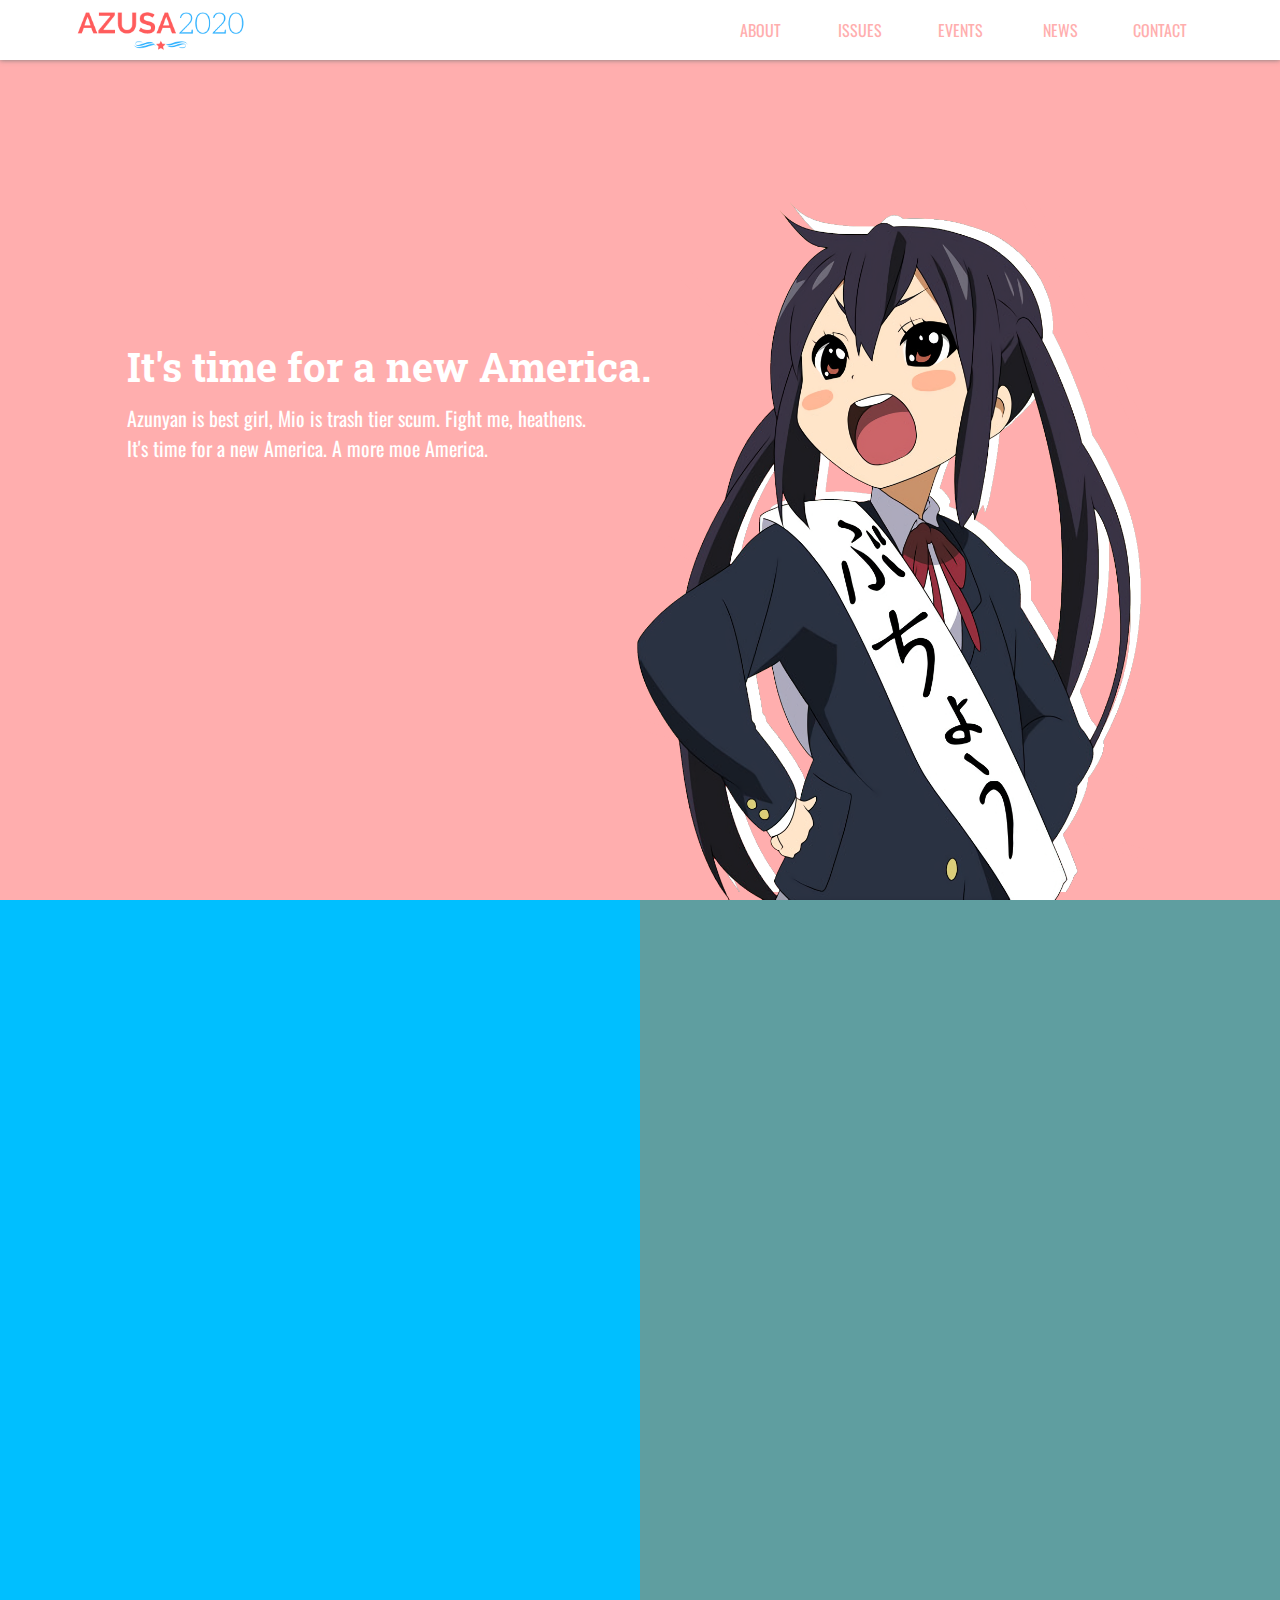
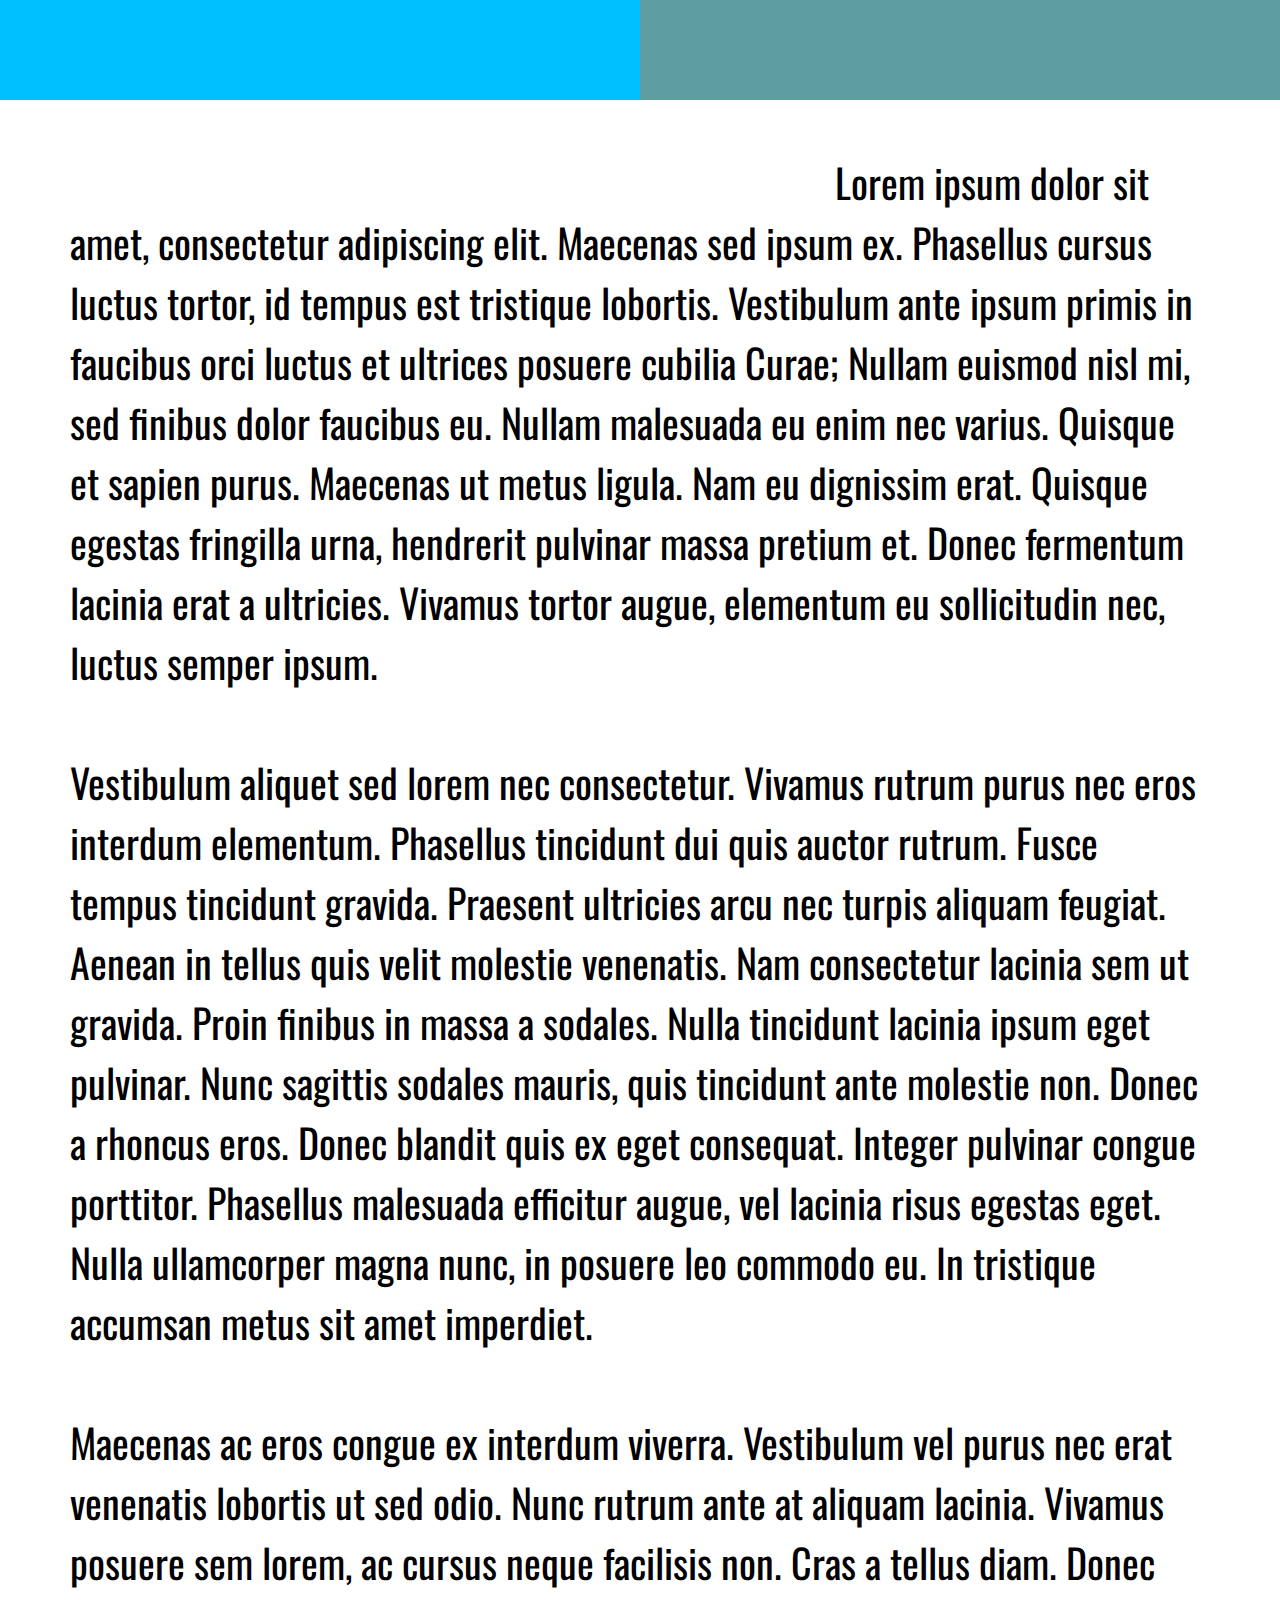
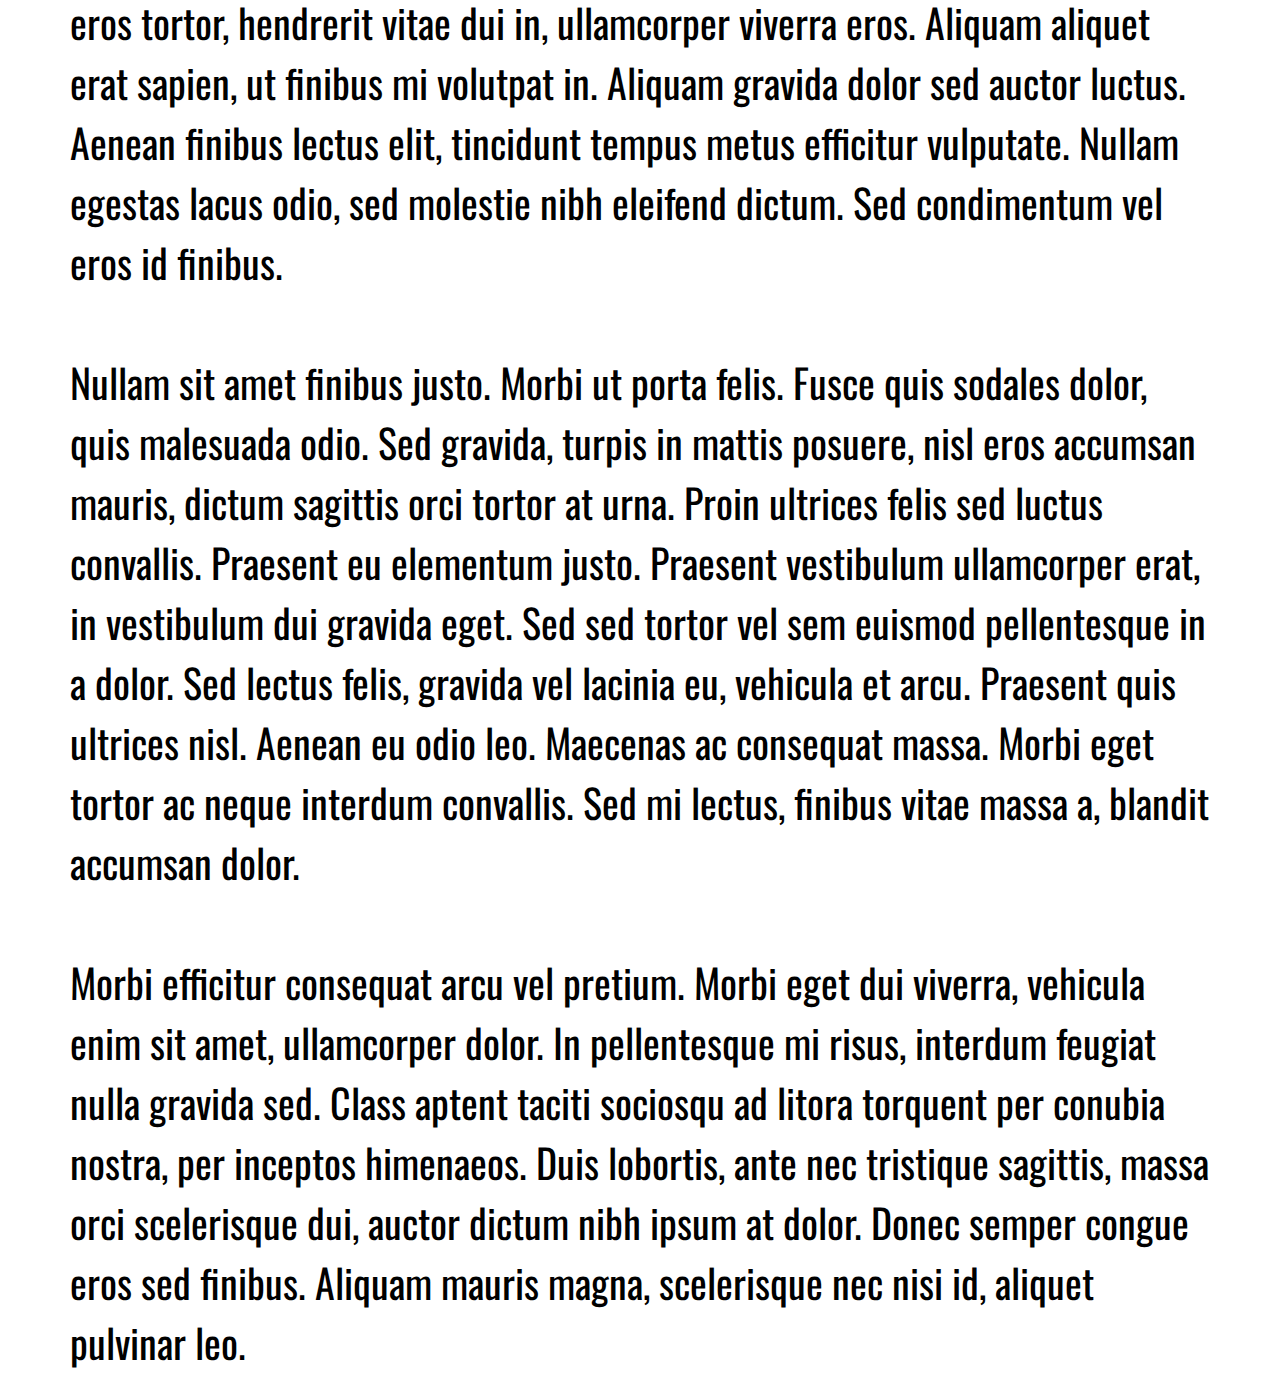
==== commit 9ffae9cc: "Improved code legibility, reformatted website, reduced asset overhead" ====
--- a/index/index.html
+++ b/index/index.html
@@ -1,59 +1,67 @@
 <!-- we are using html 5 -->
 <!DOCTYPE html>
 <html>
-	<head>
-		<title>About</title>
-		<meta name = "description"
-			content = "Azusa 2020 Presidential Campaign"/>
-		<meta name = "keywords"
-			content = "waifu" />
-		<meta name = "robots" 
-			content = "nofollow" />
-		<meta http-equiv = "author" 
-			content = "" />
-		<!-- cacheing - not important -->
-		<meta http-equiv = "pragma" 
-			content = "no-cache" />
-		<link href="https://fonts.googleapis.com/css?family=Oswald|Raleway|Roboto|Roboto Slab" rel="stylesheet">
-		<link rel="stylesheet" type="text/css" href="../styles/style.css">
-	</head>
-	<body>
-        <div class="topbox">
-            <img src = "../assets/logo.png" alt = "logo" id = "logo">
-            <ul id = "mainmenu">
-                <li id = "about"><a href = "/"><div class="menubutton">ABOUT</div></a></li>
-                <li id = "issues"><a href = "/"><div class="menubutton">ISSUES</div></a></li>
-                <li id = "about"><a href = "/"><div class="menubutton">EVENTS</div></a></li>
-                <li id = "news"><a href = "/"><div class="menubutton">NEWS</div></a></li>
-                <li id = "contacts"><a href = "/"><div class="menubutton">CONTACT</div></a></li>
-            </ul>
+
+<head>
+    <title>About</title>
+    <meta name="description" content="Azusa 2020 Presidential Campaign" />
+    <meta name="keywords" content="waifu" />
+    <meta name="robots" content="nofollow" />
+    <meta http-equiv="author" content="" />
+    <!-- cacheing - not important -->
+    <meta http-equiv="pragma" content="no-cache" />
+    <link href="https://fonts.googleapis.com/css?family=Oswald|Raleway|Roboto|Roboto Slab" rel="stylesheet">
+    <link rel="stylesheet" type="text/css" href="../styles/style.css">
+</head>
+
+<body>
+    <div class="topbox">
+        <a href="index.html"><img src="../assets/logo.png" alt="logo" id="logo"></a>
+        <ul id="mainmenu">
+            <li id="about">
+                <a href="/">
+                    <div class="menubutton">ABOUT</div>
+                </a>
+            </li>
+            <li id="issues">
+                <a href="/">
+                    <div class="menubutton">ISSUES</div>
+                </a>
+            </li>
+            <li id="about">
+                <a href="/">
+                    <div class="menubutton">EVENTS</div>
+                </a>
+            </li>
+            <li id="news">
+                <a href="/">
+                    <div class="menubutton">NEWS</div>
+                </a>
+            </li>
+            <li id="contacts">
+                <a href="/">
+                    <div class="menubutton">CONTACT</div>
+                </a>
+            </li>
+        </ul>
+    </div>
+    <div class="topbg"></div>
+    <div id="banner">
+        <div class="bannertext">
+            <h1>It's time for a new America.</h1>
+            <p>
+                Azunyan is best girl, Mio is trash tier scum. Fight me, heathens. <br> It's time for a new America. A more moe America.
+            </p>
         </div>
-        <div class="topbg"></div>
-        <div id="banner">
-            <div class="bannertext">
-                <h1>It's time for a new America.</h1>
-                <p>
-                    Azunyan is best girl, Mio is trash tier scum. Fight me, heathens. <br>
-                    It's time for a new America. A more moe America.
-                </p>
-            </div>
-            <img id = "nyanshadow" src = "../assets/azunyanshadow.png">
-                <img id = "nyan" src = "../assets/azunyan.png">
-        </div>
-        <div id="bannerbg"></div>
-        <div id = "leftbox">
-        </div>
-        <div id = "rightbox">
-        </div>
-        <t class="text">Lorem ipsum dolor sit amet, consectetur adipiscing elit. Maecenas sed ipsum ex. Phasellus cursus luctus tortor, id tempus est tristique lobortis. Vestibulum ante ipsum primis in faucibus orci luctus et ultrices posuere cubilia Curae; Nullam euismod nisl mi, sed finibus dolor faucibus eu. Nullam malesuada eu enim nec varius. Quisque et sapien purus. Maecenas ut metus ligula. Nam eu dignissim erat. Quisque egestas fringilla urna, hendrerit pulvinar massa pretium et. Donec fermentum lacinia erat a ultricies. Vivamus tortor augue, elementum eu sollicitudin nec, luctus semper ipsum. <br><br>
+        <img id="nyan" src="../assets/azusa.png">
+    </div>
+    <div id="bannerbg"></div>
+    <div id="leftbox">
+    </div>
+    <div id="rightbox">
+    </div>
+    <t class="text">Lorem ipsum dolor sit amet, consectetur adipiscing elit. Maecenas sed ipsum ex. Phasellus cursus luctus tortor, id tempus est tristique lobortis. Vestibulum ante ipsum primis in faucibus orci luctus et ultrices posuere cubilia Curae; Nullam euismod nisl mi, sed finibus dolor faucibus eu. Nullam malesuada eu enim nec varius. Quisque et sapien purus. Maecenas ut metus ligula. Nam eu dignissim erat. Quisque egestas fringilla urna, hendrerit pulvinar massa pretium et. Donec fermentum lacinia erat a ultricies. Vivamus tortor augue, elementum eu sollicitudin nec, luctus semper ipsum. <br><br> Vestibulum aliquet sed lorem nec consectetur. Vivamus rutrum purus nec eros interdum elementum. Phasellus tincidunt dui quis auctor rutrum. Fusce tempus tincidunt gravida. Praesent ultricies arcu nec turpis aliquam feugiat. Aenean in tellus quis velit molestie venenatis. Nam consectetur lacinia sem ut gravida. Proin finibus in massa a sodales. Nulla tincidunt lacinia ipsum eget pulvinar. Nunc sagittis sodales mauris, quis tincidunt ante molestie non. Donec a rhoncus eros. Donec blandit quis ex eget consequat. Integer pulvinar congue porttitor. Phasellus malesuada efficitur augue, vel lacinia risus egestas eget. Nulla ullamcorper magna nunc, in posuere leo commodo eu. In tristique accumsan metus sit amet imperdiet. <br><br> Maecenas ac eros congue ex interdum viverra. Vestibulum vel purus nec erat venenatis lobortis ut sed odio. Nunc rutrum ante at aliquam lacinia. Vivamus posuere sem lorem, ac cursus neque facilisis non. Cras a tellus diam. Donec eros tortor, hendrerit vitae dui in, ullamcorper viverra eros. Aliquam aliquet erat sapien, ut finibus mi volutpat in. Aliquam gravida dolor sed auctor luctus. Aenean finibus lectus elit, tincidunt tempus metus efficitur vulputate. Nullam egestas lacus odio, sed molestie nibh eleifend dictum. Sed condimentum vel eros id finibus. <br><br> Nullam sit amet finibus justo. Morbi ut porta felis. Fusce quis sodales dolor, quis malesuada odio. Sed gravida, turpis in mattis posuere, nisl eros accumsan mauris, dictum sagittis orci tortor at urna. Proin ultrices felis sed luctus convallis. Praesent eu elementum justo. Praesent vestibulum ullamcorper erat, in vestibulum dui gravida eget. Sed sed tortor vel sem euismod pellentesque in a dolor. Sed lectus felis, gravida vel lacinia eu, vehicula et arcu. Praesent quis ultrices nisl. Aenean eu odio leo. Maecenas ac consequat massa. Morbi eget tortor ac neque interdum convallis. Sed mi lectus, finibus vitae massa a, blandit accumsan dolor.<br><br> Morbi efficitur consequat arcu vel pretium. Morbi eget dui viverra, vehicula enim sit amet, ullamcorper dolor. In pellentesque mi risus, interdum feugiat nulla gravida sed. Class aptent taciti sociosqu ad litora torquent per conubia nostra, per inceptos himenaeos. Duis lobortis, ante nec tristique sagittis, massa orci scelerisque dui, auctor dictum nibh ipsum at dolor. Donec semper congue eros sed finibus. Aliquam mauris magna, scelerisque nec nisi id, aliquet pulvinar leo.
+    </t>
+</body>
 
-            Vestibulum aliquet sed lorem nec consectetur. Vivamus rutrum purus nec eros interdum elementum. Phasellus tincidunt dui quis auctor rutrum. Fusce tempus tincidunt gravida. Praesent ultricies arcu nec turpis aliquam feugiat. Aenean in tellus quis velit molestie venenatis. Nam consectetur lacinia sem ut gravida. Proin finibus in massa a sodales. Nulla tincidunt lacinia ipsum eget pulvinar. Nunc sagittis sodales mauris, quis tincidunt ante molestie non. Donec a rhoncus eros. Donec blandit quis ex eget consequat. Integer pulvinar congue porttitor. Phasellus malesuada efficitur augue, vel lacinia risus egestas eget. Nulla ullamcorper magna nunc, in posuere leo commodo eu. In tristique accumsan metus sit amet imperdiet. <br><br>
-
-            Maecenas ac eros congue ex interdum viverra. Vestibulum vel purus nec erat venenatis lobortis ut sed odio. Nunc rutrum ante at aliquam lacinia. Vivamus posuere sem lorem, ac cursus neque facilisis non. Cras a tellus diam. Donec eros tortor, hendrerit vitae dui in, ullamcorper viverra eros. Aliquam aliquet erat sapien, ut finibus mi volutpat in. Aliquam gravida dolor sed auctor luctus. Aenean finibus lectus elit, tincidunt tempus metus efficitur vulputate. Nullam egestas lacus odio, sed molestie nibh eleifend dictum. Sed condimentum vel eros id finibus. <br><br>
-
-            Nullam sit amet finibus justo. Morbi ut porta felis. Fusce quis sodales dolor, quis malesuada odio. Sed gravida, turpis in mattis posuere, nisl eros accumsan mauris, dictum sagittis orci tortor at urna. Proin ultrices felis sed luctus convallis. Praesent eu elementum justo. Praesent vestibulum ullamcorper erat, in vestibulum dui gravida eget. Sed sed tortor vel sem euismod pellentesque in a dolor. Sed lectus felis, gravida vel lacinia eu, vehicula et arcu. Praesent quis ultrices nisl. Aenean eu odio leo. Maecenas ac consequat massa. Morbi eget tortor ac neque interdum convallis. Sed mi lectus, finibus vitae massa a, blandit accumsan dolor.<br><br>
-
-            Morbi efficitur consequat arcu vel pretium. Morbi eget dui viverra, vehicula enim sit amet, ullamcorper dolor. In pellentesque mi risus, interdum feugiat nulla gravida sed. Class aptent taciti sociosqu ad litora torquent per conubia nostra, per inceptos himenaeos. Duis lobortis, ante nec tristique sagittis, massa orci scelerisque dui, auctor dictum nibh ipsum at dolor. Donec semper congue eros sed finibus. Aliquam mauris magna, scelerisque nec nisi id, aliquet pulvinar leo.
-        </t>
-	</body>
 </html>
--- a/styles/style.css
+++ b/styles/style.css
@@ -1,147 +1,162 @@
 /*FFAEAE*/
-html, body {
-	margin: 0px;
-	padding : 0px;
-	border : 0px;
-	outline : 0px;
-	font-size : 100%;
-	background: transparent;
-	padding : 0px;
+
+html,
+body {
+    margin: 0px;
+    padding: 0px;
+    border: 0px;
+    outline: 0px;
+    font-size: 100%;
+    background: transparent;
+    padding: 0px;
 }
+
 body {
-	font-family: 'Oswald', sans-serif;
+    font-family: 'Oswald', sans-serif;
     left: auto;
     right: auto;
-    margin-left: 10%;
-    margin-right: 10%;
-    margin-top: 0px;
-    width:100%%;
+    margin: auto;
+    !margin-left: 10%;
+    !margin-right: 10%;
+    !margin-top: 0px;
+    max-width: 1140px;
     color: white;
 }
+
 .topbox {
     position: fixed;
     right: auto;
-    width: 80%;
-    height: 70px;
+    max-width: 1140px;
+    width: 100%;
+    height: 60px;
     top: 0px;
     z-index: 999;
 }
+
 .topbg {
     position: fixed;
     display: block;
     left: 0px;
     top: 0px;
     width: 100%;
-    height: 70px;
+    height: 60px;
     background: #fff;
     box-shadow: 0px 0px 5px 0px #777777;
     z-index: 998
 }
+
 #logo {
     position: relative;
-    top: 5px;
-    width: 200px;
+    top: 2px;
+    margin-top: 0px;
+    height: 55px;
 }
+
 #mainmenu {
     position: relative;
     padding: none;
+    display: inline-block;
+    top: 0px;
+    height: 60px;
     margin: 0px 0px 0px 0px;
     font-family: 'Oswald', sans-serif;
-    height: 70px;
     float: right;
-    overflow : hidden;
-    top: 0px;
+    overflow: hidden;
     background: #fff;
     text-align: center;
-    vertical-align: middle;
 }
+
 #mainmenu li {
     position: relative;
     display: block;
     float: left;
-    height: 70px;
     width: 100px;
 }
+
 #mainmenu a {
     position: relative;
-    line-height: 70px;
+    line-height: 60px;
 }
+
 #mainmenu a:link {
     text-decoration: none;
     color: #FFAEAE;
 }
+
 #mainmenu a:visited {
     text-decoration: none;
     color: #FFAEAE;
 }
+
 #mainmenu div:hover {
     -webkit-transition: background-color 0.2s;
     background-color: lightcoral;
 }
+
 #banner {
     position: relative;
     width: 100%;
     height: 100vh;
     top: 0px;
     width: 100%;
-    height: 100vh;
+    height: 900px;
     z-index: 2;
 }
+
 #banner .bannertext {
     position: absolute;
     display: inline-block;
     height: 50px;
     top: 340px;
-    left: 12%;
+    left: 5%;
 }
+
 #banner h1 {
     font-family: 'Roboto Slab', sans-serif;
     margin: 0px 0px 10px 0px;
     top: 0%;
     font-size: 40px;
 }
+
 #banner p {
     font-family: 'Oswald', sans-serif;
     margin-top: 0px;
     top: 0%;
     font-size: 20px;
 }
-#nyanshadow{
+
+#nyan {
     position: absolute;
-    top: auto;
-    right: 11%;
-    bottom: 10px;
-    height: 80%;
+    bottom: 0px;
+    right: 5%;
+    height: 700px;
 }
-#nyan{
-    position: absolute;
-    top: auto;
-    right: 12%;
-    bottom: 0px;
-    height: 80%;
-}
+
 #bannerbg {
     position: absolute;
     display: block;
     top: 0px;
     left: 0px;
     width: 100%;
-    height: 100vh;
+    height: 900px;
     background: #FFAEAE;
     box-shadow: 0px 0px 5px 0px #777777;
 }
-#leftbox, #rightbox {
-    display: inline-block
-    top: 0;
+
+#leftbox,
+#rightbox {
+    display: inline-block top: 0;
     height: 800px;
-    width : 65%;
+    width: 65%;
 }
+
 #leftbox {
     background-color: deepskyblue;
     display: inline-block;
     position: relative;
     left: -15%;
 }
+
 #rightbox {
     background-color: cadetblue;
     display: inline-block;
@@ -149,6 +164,7 @@
     left: 50%;
     width: 50%
 }
+
 t {
     color: black;
     position: relative;
@@ -156,6 +172,4 @@
     padding: 20px 20px 20px 20px;
     font-size: 40px;
     min-width: 100px;
-
 }
-
